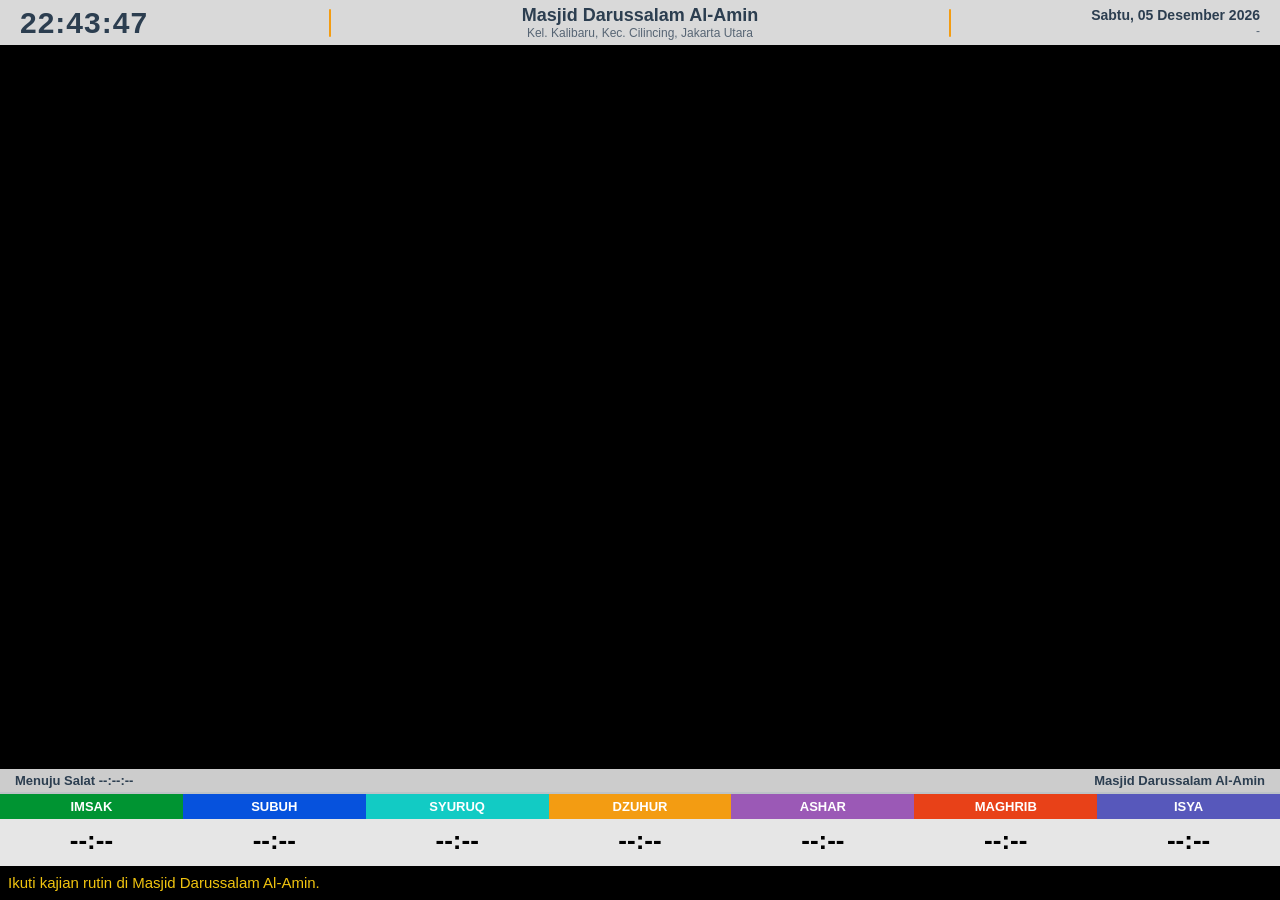
==== index.html @ 1e04a4c5 "Update index.html" ====
<!DOCTYPE html>
<html lang="id">
<head>
    <meta charset="UTF-8">
    <meta name="viewport" content="width=device-width, initial-scale=1.0">
    <title>Digital Prayer Clock</title>
    <style>
        * { margin: 0; padding: 0; box-sizing: border-box; font-family: 'Segoe UI', Tahoma, Geneva, Verdana, sans-serif; }
        body { background-color: #000; overflow: hidden; width: 100vw; height: 100vh; }
        .slideshow-container { position: absolute; top: 0; left: 0; width: 100%; height: 100%; z-index: 1; }
        .slide-img { position: absolute; top: 0; left: 0; width: 100%; height: 100%; object-fit: cover; opacity: 0; transition: opacity 1.5s ease-in-out; }
        .slide-img.active { opacity: 1; }
        
        .tv-container { position: relative; width: 100vw; height: 100vh; display: flex; flex-direction: column; justify-content: space-between; z-index: 10; }
        
        /* Header Atas */
        .top-bar { background: rgba(255, 255, 255, 0.85); display: flex; align-items: center; justify-content: space-between; padding: 5px 20px; box-shadow: 0 2px 8px rgba(0,0,0,0.3); }
        .divider { width: 2px; height: 28px; background-color: #f39c12; border-radius: 2px; margin: 0 10px; }
        .top-left { flex: 1; text-align: left; }
        .clock-display { font-size: 30px; font-weight: bold; color: #2c3e50; letter-spacing: 1px; }
        .top-center { flex: 2; text-align: center; }
        .top-center h1 { font-size: 18px; color: #2c3e50; margin-bottom: 0px; font-weight: bold; }
        .top-center p { font-size: 12px; color: #576574; }
        .top-right { flex: 1; text-align: right; }
        .date-masehi { font-size: 14px; font-weight: bold; color: #2c3e50; }
        .date-hijriah { font-size: 12px; color: #576574; margin-top: 1px; font-weight: 500; }
        
        .spacer { flex: 1; }
        
        /* Info Bar */
        .info-bar { background: rgba(255, 255, 255, 0.8); display: flex; justify-content: space-between; padding: 4px 15px; font-weight: bold; color: #2c3e50; font-size: 13px; border-bottom: 2px solid #bdc3c7; }
        
        /* Tabel Jadwal Salat */
        .schedule-table { display: flex; width: 100%; }
        .schedule-col { flex: 1; text-align: center; display: flex; flex-direction: column; }
        .sched-header { color: #fff; font-weight: bold; font-size: 13px; padding: 5px 0; text-transform: uppercase; }
        .sched-time { background: rgba(255, 255, 255, 0.9); color: #000; font-size: 26px; font-weight: bold; padding: 6px 0; border-bottom: 4px solid transparent; transition: all 0.3s ease; }
        
        /* Warna Header */
        .bg-imsak { background-color: #009432; }
        .bg-subuh { background-color: #0652DD; }
        .bg-syuruq { background-color: #12cbc4; }
        .bg-zuhur { background-color: #f39c12; }
        .bg-asar { background-color: #9b59b6; }
        .bg-magrib { background-color: #e84118; }
        .bg-isya { background-color: #5758BB; }
        
        /* Efek Menyala (Aktif) */
        .schedule-col.active .sched-header { background-color: #f39c12 !important; }
        .schedule-col.active .sched-time { background-color: #fff; color: #000; border-bottom: 4px solid #f39c12; }
        
        /* Running Text */
        .running-text-container { background: rgba(0, 0, 0, 0.85); padding: 8px; overflow: hidden; white-space: nowrap; }
        .running-text { display: inline-block; color: #f1c40f; font-size: 15px; animation: marquee 40s linear infinite; }
        @keyframes marquee { 0% { transform: translateX(100vw); } 100% { transform: translateX(-100%); } }

        /* ================= LAYAR TAMBAHAN ================= */
        /* Layar Iqomah */
        .iqomah-overlay {
            position: fixed; top: 0; left: 0; width: 100vw; height: 100vh;
            background: rgba(0, 0, 0, 0.9);
            display: none; flex-direction: column; justify-content: center; align-items: center;
            z-index: 9998; color: #fff;
        }
        .iqomah-title { font-size: 50px; color: #f39c12; margin-bottom: 10px; letter-spacing: 3px; }
        .iqomah-timer { font-size: 160px; font-weight: bold; color: #fff; margin-bottom: 10px; text-shadow: 0px 5px 15px rgba(243, 156, 18, 0.5); }
        .iqomah-subtitle { font-size: 24px; color: #bdc3c7; }

        /* Layar Gelap Total (Saat Shalat) */
        .blank-overlay {
            position: fixed; top: 0; left: 0; width: 100vw; height: 100vh;
            background: #000;
            display: none;
            z-index: 9999;
        }
    </style>
</head>
<body>
    <!-- Background Slideshow -->
    <div class="slideshow-container" id="slideshowContainer"></div>

    <!-- Tampilan Utama Jam -->
    <div class="tv-container">
        <!-- Header Putih -->
        <div class="top-bar">
            <div class="top-left"><div class="clock-display" id="liveClock">00:00:00</div></div>
            <div class="divider"></div>
            <div class="top-center">
                <h1 id="namaMasjidDisplay">Masjid Darussalam Al-Amin</h1>
                <p id="lokasiDisplay">Kel. Kalibaru, Kec. Cilincing, Jakarta Utara</p>
            </div>
            <div class="divider"></div>
            <div class="top-right">
                <div class="date-masehi" id="dateMasehi">-</div>
                <div class="date-hijriah" id="dateHijriah">-</div>
            </div>
        </div>

        <div class="spacer"></div>

        <!-- Info Bar (Menuju Salat) -->
        <div class="info-bar">
            <div class="info-left" id="countdownSalat">Menuju Salat --:--:--</div>
            <div class="info-right" id="infoTambahan">Masjid Darussalam Al-Amin</div>
        </div>

        <!-- Jadwal Warna-warni -->
        <div class="schedule-table">
            <div class="schedule-col" id="col-imsak"><div class="sched-header bg-imsak">Imsak</div><div class="sched-time" id="time-imsak">--:--</div></div>
            <div class="schedule-col" id="col-subuh"><div class="sched-header bg-subuh">Subuh</div><div class="sched-time" id="time-subuh">--:--</div></div>
            <div class="schedule-col" id="col-syuruq"><div class="sched-header bg-syuruq">Syuruq</div><div class="sched-time" id="time-syuruq">--:--</div></div>
            <div class="schedule-col" id="col-zuhur"><div class="sched-header bg-zuhur">Dzuhur</div><div class="sched-time" id="time-zuhur">--:--</div></div>
            <div class="schedule-col" id="col-asar"><div class="sched-header bg-asar">Ashar</div><div class="sched-time" id="time-asar">--:--</div></div>
            <div class="schedule-col" id="col-magrib"><div class="sched-header bg-magrib">Maghrib</div><div class="sched-time" id="time-magrib">--:--</div></div>
            <div class="schedule-col" id="col-isya"><div class="sched-header bg-isya">Isya</div><div class="sched-time" id="time-isya">--:--</div></div>
        </div>

        <!-- Running Text -->
        <div class="running-text-container">
            <div class="running-text" id="runningTextContent">Ikuti kajian rutin di Masjid Darussalam Al-Amin.</div>
        </div>
    </div>

    <!-- LAYAR IQOMAH -->
    <div id="iqomahOverlay" class="iqomah-overlay">
        <h1 class="iqomah-title">WAKTU IQOMAH</h1>
        <div class="iqomah-timer" id="iqomahTimer">10:00</div>
        <p class="iqomah-subtitle">Mohon luruskan dan rapatkan shaf shalat</p>
    </div>

    <!-- LAYAR GELAP SHALAT -->
    <div id="blankOverlay" class="blank-overlay"></div>

    <!-- Panggil Config -->
    <script src="js/config.js"></script>

    <!-- Skrip JS -->
    <script>
    document.addEventListener("DOMContentLoaded", function () {
        const liveClock = document.getElementById("liveClock");
        const dateMasehi = document.getElementById("dateMasehi");
        const dateHijriah = document.getElementById("dateHijriah");
        const namaMasjidDisplay = document.getElementById("namaMasjidDisplay");
        const lokasiDisplay = document.getElementById("lokasiDisplay");
        const slideshowContainer = document.getElementById("slideshowContainer");
        const runningTextContent = document.getElementById("runningTextContent");
        const countdownSalat = document.getElementById("countdownSalat");

        let appData = {};
        let currentSlideIndex = 0;
        let slideshowInterval = null;
        let currentSchedule = {};
        let lastActivePrayer = null;

        let iqomahInterval = null;
        let blankTimeout = null;

        // --- SISTEM SUARA BEEP (LEBIH PANJANG) ---
        function playBeep() {
            try {
                const AudioContext = window.AudioContext || window.webkitAudioContext;
                const ctx = new AudioContext();
                const now = ctx.currentTime;
                
                function createTone(startTime, duration) {
                    const osc = ctx.createOscillator();
                    const gain = ctx.createGain();
                    osc.type = 'sine';
                    osc.frequency.setValueAtTime(850, startTime);
                    gain.gain.setValueAtTime(1, startTime);
                    gain.gain.exponentialRampToValueAtTime(0.01, startTime + duration);
                    
                    osc.connect(gain);
                    gain.connect(ctx.destination);
                    osc.start(startTime);
                    osc.stop(startTime + duration);
                }

                // Beep panjang 5 kali berturut-turut (Total alarm 5 detik)
                createTone(now, 0.8);
                createTone(now + 1.0, 0.8);
                createTone(now + 2.0, 0.8);
                createTone(now + 3.0, 0.8);
                createTone(now + 4.0, 0.8);
            } catch (error) {
                console.log("Audio tidak didukung atau diblokir:", error);
            }
        }

        // --- FUNGSI LAYAR IQOMAH (10 MENIT) ---
        function startIqomah() {
            let iqomahTimeLeft = 10 * 60; // Diubah jadi 10 Menit dalam detik
            document.getElementById('iqomahOverlay').style.display = 'flex';
            document.getElementById('iqomahTimer').innerText = '10:00';
            
            if (iqomahInterval) clearInterval(iqomahInterval);
            if (blankTimeout) clearTimeout(blankTimeout);

            iqomahInterval = setInterval(() => {
                iqomahTimeLeft--;
                let m = Math.floor(iqomahTimeLeft / 60);
                let s = iqomahTimeLeft % 60;
                document.getElementById('iqomahTimer').innerText = `${String(m).padStart(2, '0')}:${String(s).padStart(2, '0')}`;

                if (iqomahTimeLeft <= 0) {
                    clearInterval(iqomahInterval);
                    startBlankScreen();
                }
            }, 1000);
        }

        // --- FUNGSI LAYAR HITAM SHALAT (5 MENIT) ---
        function startBlankScreen() {
            document.getElementById('iqomahOverlay').style.display = 'none';
            document.getElementById('blankOverlay').style.display = 'block';
            
            // Tunggu 5 Menit lalu kembali normal
            blankTimeout = setTimeout(() => {
                document.getElementById('blankOverlay').style.display = 'none';
            }, 5 * 60 * 1000); 
        }

        async function fetchData() {
            if (!CONFIG || !CONFIG.API_URL) return;
            try {
                let response = await fetch(CONFIG.API_URL + "?action=getData");
                let result = await response.json();
                if (result.status === "success") {
                    appData = result.data;
                    updateUIFromDatabase();
                }
            } catch (error) {
                console.error("Gagal mengambil data:", error);
            }
        }

        function updateUIFromDatabase() {
            if (appData.PENGATURAN) {
                appData.PENGATURAN.forEach(item => {
                    if (item.kunci === "nama_masjid" && namaMasjidDisplay) namaMasjidDisplay.innerText = item.nilai;
                    if (item.kunci === "lokasi" && lokasiDisplay) lokasiDisplay.innerText = item.nilai;
                });
            }

            if (appData.ALARM) {
                appData.ALARM.forEach(item => {
                    if (item.kunci === "running_text" && runningTextContent) {
                        runningTextContent.innerText = item.nilai;
                    }
                });
            }

            if (appData.JADWAL_SHOLAT && appData.JADWAL_SHOLAT.length > 0) {
                let now = new Date();
                let year = now.getFullYear();
                let month = String(now.getMonth() + 1).padStart(2, '0');
                let day = String(now.getDate()).padStart(2, '0');
                let todayStr = `${year}-${month}-${day}`;

                let schedule = appData.JADWAL_SHOLAT.find(s => s.tanggal && String(s.tanggal).split('T')[0].trim() === todayStr);
                if (!schedule) schedule = appData.JADWAL_SHOLAT[0];
                currentSchedule = schedule;

                if (currentSchedule) {
                    function cleanTime(val) {
                        if (!val) return "--:--";
                        let s = String(val).trim();
                        if (s.includes('T')) s = s.split('T')[1];
                        return s.substring(0, 5);
                    }
                    document.getElementById("time-imsak").innerText = cleanTime(currentSchedule.imsak);
                    document.getElementById("time-subuh").innerText = cleanTime(currentSchedule.subuh);
                    document.getElementById("time-syuruq").innerText = cleanTime(currentSchedule.syuruq);
                    document.getElementById("time-zuhur").innerText = cleanTime(currentSchedule.zuhur);
                    document.getElementById("time-asar").innerText = cleanTime(currentSchedule.asar);
                    document.getElementById("time-magrib").innerText = cleanTime(currentSchedule.magrib);
                    document.getElementById("time-isya").innerText = cleanTime(currentSchedule.isya);
                }
            }

            if (appData.SLIDESHOW) {
                let activeSlides = appData.SLIDESHOW.filter(s => String(s.aktif).toLowerCase() === "true");
                if (activeSlides.length > 0) {
                    let slidesImages = activeSlides.map(s => s.url_foto);
                    initSlideshow(slidesImages);
                }
            }
        }

        function timeToSeconds(tStr) {
            if (!tStr) return 0;
            let clean = String(tStr).trim();
            if (clean.includes('T')) clean = clean.split('T')[1];
            let parts = clean.split(':');
            return (parseInt(parts[0] || 0) * 3600) + (parseInt(parts[1] || 0) * 60);
        }

        function getHijriDate(dateObj) {
            const hijriMonths = ["Muharram", "Safar", "Rabi'ul Awal", "Rabi'ul Akhir", "Jumadil Awal", "Jumadil Akhir", "Rajab", "Sya'ban", "Ramadhan", "Syawal", "Zulqa'dah", "Zulhijjah"];
            try {
                let formatter = new Intl.DateTimeFormat('en-US-u-ca-islamic-umalqura', { day: 'numeric', month: 'numeric', year: 'numeric' });
                let parts = formatter.formatToParts(dateObj);
                let hDay = parts.find(p => p.type === 'day').value;
                let hMonth = parts.find(p => p.type === 'month').value;
                let hYear = parts.find(p => p.type === 'year').value.replace(/[^0-9]/g, '');
                return `${hDay} ${hijriMonths[parseInt(hMonth) - 1]} ${hYear} H`;
            } catch (e) { return ""; }
        }

        function updateClockAndHighlight() {
            const now = new Date();
            const currentSecs = (now.getHours() * 3600) + (now.getMinutes() * 60) + now.getSeconds();
            
            if (liveClock) {
                liveClock.innerText = `${String(now.getHours()).padStart(2, '0')}:${String(now.getMinutes()).padStart(2, '0')}:${String(now.getSeconds()).padStart(2, '0')}`;
            }
            if (dateMasehi) {
                dateMasehi.innerText = now.toLocaleDateString('id-ID', { weekday: 'long', day: '2-digit', month: 'long', year: 'numeric' });
            }

            if (!currentSchedule || !currentSchedule.subuh) return;

            let prayers = [
                { id: 'imsak', time: timeToSeconds(currentSchedule.imsak), name: 'Imsak' },
                { id: 'subuh', time: timeToSeconds(currentSchedule.subuh), name: 'Subuh' },
                { id: 'syuruq', time: timeToSeconds(currentSchedule.syuruq), name: 'Syuruq' },
                { id: 'zuhur', time: timeToSeconds(currentSchedule.zuhur), name: 'Dzuhur' },
                { id: 'asar', time: timeToSeconds(currentSchedule.asar), name: 'Ashar' },
                { id: 'magrib', time: timeToSeconds(currentSchedule.magrib), name: 'Maghrib' },
                { id: 'isya', time: timeToSeconds(currentSchedule.isya), name: 'Isya' }
            ];

            let activeId = 'isya';
            let nextPrayer = prayers[0];

            for (let i = 0; i < prayers.length; i++) {
                if (currentSecs < prayers[i].time) {
                    activeId = i === 0 ? 'isya' : prayers[i - 1].id;
                    nextPrayer = prayers[i];
                    break;
                } else if (i === prayers.length - 1) {
                    activeId = prayers[i].id;
                    nextPrayer = { name: 'Imsak', time: prayers[0].time + 86400 }; 
                }
            }

            // TRIGGER ALARM DAN IQOMAH
            if (lastActivePrayer !== null && lastActivePrayer !== activeId) {
                playBeep(); // Bunyi lebih panjang saat masuk waktu baru
                
                if (['subuh', 'zuhur', 'asar', 'magrib', 'isya'].includes(activeId)) {
                    startIqomah();
                }
            }
            lastActivePrayer = activeId;

            ['imsak', 'subuh', 'syuruq', 'zuhur', 'asar', 'magrib', 'isya'].forEach(p => {
                let el = document.getElementById(`col-${p}`);
                if (el) el.classList.remove('active');
            });

            let activeCard = document.getElementById(`col-${activeId}`);
            if (activeCard) activeCard.classList.add('active');

            let diffSecs = nextPrayer.time - currentSecs;
            let h = Math.floor(diffSecs / 3600);
            let m = Math.floor((diffSecs % 3600) / 60);
            let s = diffSecs % 60;
            if (countdownSalat) {
                countdownSalat.innerText = `${nextPrayer.name} -${String(h).padStart(2, '0')}:${String(m).padStart(2, '0')}:${String(s).padStart(2, '0')}`;
            }

            if (dateHijriah && currentSchedule.magrib) {
                let magribSecs = timeToSeconds(currentSchedule.magrib);
                let hijriDateObj = new Date();
                if (currentSecs >= magribSecs) hijriDateObj.setDate(hijriDateObj.getDate() + 1);
                dateHijriah.innerText = getHijriDate(hijriDateObj);
            }
        }

        function initSlideshow(images) {
            if (!slideshowContainer) return;
            slideshowContainer.innerHTML = '';
            images.forEach((url, index) => {
                let img = document.createElement("img");
                img.src = url;
                img.className = `slide-img ${index === 0 ? 'active' : ''}`;
                slideshowContainer.appendChild(img);
            });

            if (slideshowInterval) clearInterval(slideshowInterval);
            slideshowInterval = setInterval(() => {
                const imgs = slideshowContainer.querySelectorAll('.slide-img');
                if (imgs.length === 0) return;
                imgs[currentSlideIndex].classList.remove('active');
                currentSlideIndex = (currentSlideIndex + 1) % imgs.length;
                imgs[currentSlideIndex].classList.add('active');
            }, 7000);
        }

        setInterval(updateClockAndHighlight, 1000);
        updateClockAndHighlight();
        fetchData();
        setInterval(fetchData, 60000);
    });
    </script>
</body>
</html>
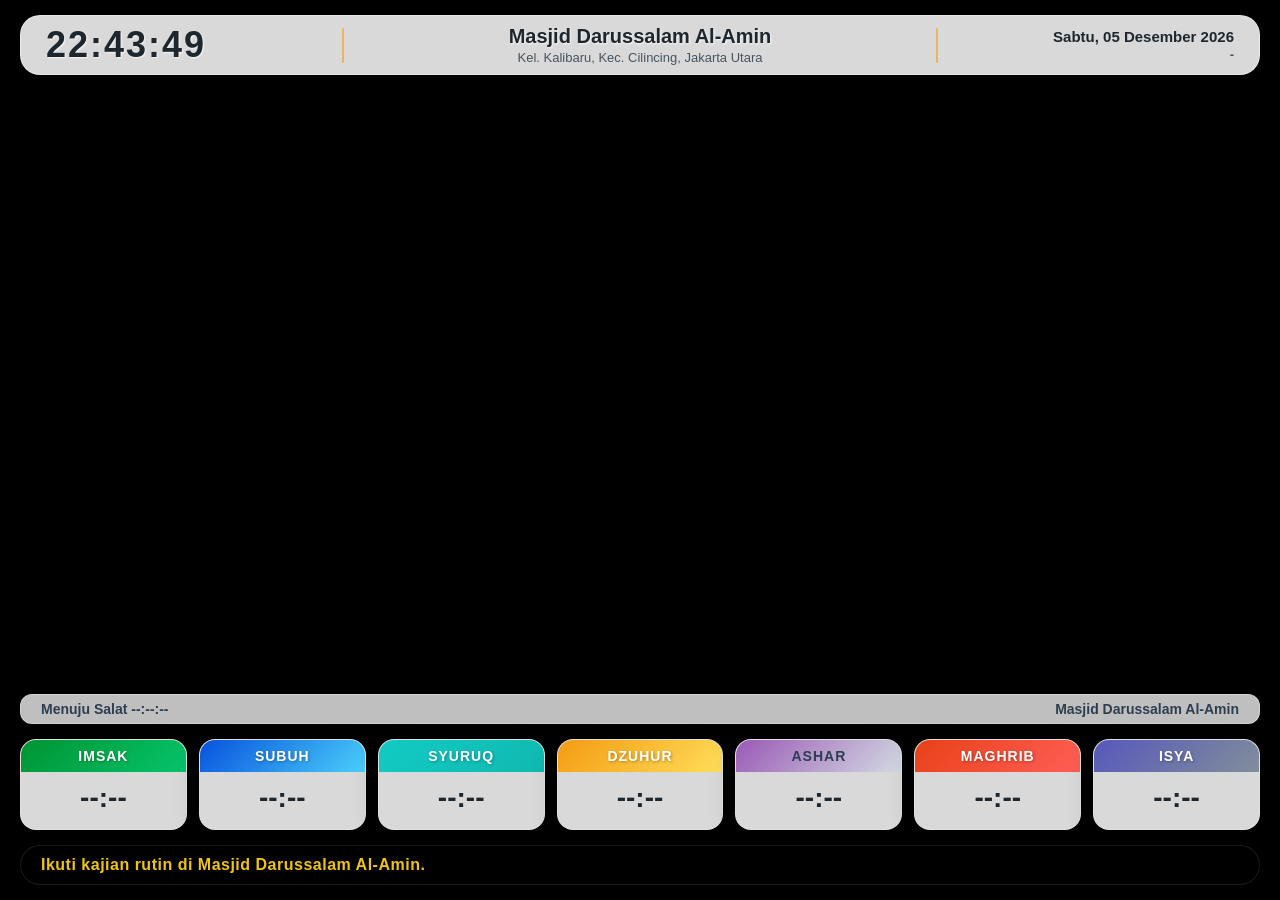
==== commit 8f1473bf: "Update index.html" ====
--- a/index.html
+++ b/index.html
@@ -3,83 +3,101 @@
 <head>
     <meta charset="UTF-8">
     <meta name="viewport" content="width=device-width, initial-scale=1.0">
-    <title>Digital Prayer Clock</title>
+    <title>Digital Prayer Clock - Modern Edition</title>
     <style>
         * { margin: 0; padding: 0; box-sizing: border-box; font-family: 'Segoe UI', Tahoma, Geneva, Verdana, sans-serif; }
         body { background-color: #000; overflow: hidden; width: 100vw; height: 100vh; }
+        
+        /* Background Slideshow */
         .slideshow-container { position: absolute; top: 0; left: 0; width: 100%; height: 100%; z-index: 1; }
         .slide-img { position: absolute; top: 0; left: 0; width: 100%; height: 100%; object-fit: cover; opacity: 0; transition: opacity 1.5s ease-in-out; }
         .slide-img.active { opacity: 1; }
         
         .tv-container { position: relative; width: 100vw; height: 100vh; display: flex; flex-direction: column; justify-content: space-between; z-index: 10; }
         
-        /* Header Atas */
-        .top-bar { background: rgba(255, 255, 255, 0.85); display: flex; align-items: center; justify-content: space-between; padding: 5px 20px; box-shadow: 0 2px 8px rgba(0,0,0,0.3); }
-        .divider { width: 2px; height: 28px; background-color: #f39c12; border-radius: 2px; margin: 0 10px; }
+        /* ================= GAYA MODERN (GLASSMORPHISM) ================= */
+        .top-bar { 
+            background: rgba(255, 255, 255, 0.85); 
+            backdrop-filter: blur(12px); 
+            -webkit-backdrop-filter: blur(12px);
+            display: flex; align-items: center; justify-content: space-between; 
+            padding: 8px 25px; margin: 15px 20px 5px 20px; border-radius: 20px;
+            box-shadow: 0 10px 30px rgba(0,0,0,0.2); border: 1px solid rgba(255,255,255,0.4);
+        }
+        .divider { width: 2px; height: 35px; background-color: rgba(243, 156, 18, 0.6); border-radius: 2px; margin: 0 15px; }
+        
         .top-left { flex: 1; text-align: left; }
-        .clock-display { font-size: 30px; font-weight: bold; color: #2c3e50; letter-spacing: 1px; }
+        .clock-display { font-size: 36px; font-weight: 800; color: #1e272e; letter-spacing: 2px; text-shadow: 1px 1px 2px rgba(255,255,255,0.8); }
+        
         .top-center { flex: 2; text-align: center; }
-        .top-center h1 { font-size: 18px; color: #2c3e50; margin-bottom: 0px; font-weight: bold; }
-        .top-center p { font-size: 12px; color: #576574; }
+        .top-center h1 { font-size: 20px; color: #1e272e; margin-bottom: 2px; font-weight: 800; text-shadow: 1px 1px 2px rgba(255,255,255,0.8); }
+        .top-center p { font-size: 13px; color: #485460; font-weight: 500; }
+        
         .top-right { flex: 1; text-align: right; }
-        .date-masehi { font-size: 14px; font-weight: bold; color: #2c3e50; }
-        .date-hijriah { font-size: 12px; color: #576574; margin-top: 1px; font-weight: 500; }
+        .date-masehi { font-size: 15px; font-weight: 700; color: #1e272e; }
+        .date-hijriah { font-size: 13px; color: #485460; margin-top: 2px; font-weight: 600; }
         
         .spacer { flex: 1; }
         
         /* Info Bar */
-        .info-bar { background: rgba(255, 255, 255, 0.8); display: flex; justify-content: space-between; padding: 4px 15px; font-weight: bold; color: #2c3e50; font-size: 13px; border-bottom: 2px solid #bdc3c7; }
+        .info-bar { 
+            background: rgba(255, 255, 255, 0.75); backdrop-filter: blur(10px); -webkit-backdrop-filter: blur(10px);
+            display: flex; justify-content: space-between; 
+            padding: 6px 20px; margin: 0 20px 15px 20px; border-radius: 12px;
+            font-weight: 700; color: #2c3e50; font-size: 14px; box-shadow: 0 4px 15px rgba(0,0,0,0.15);
+            border: 1px solid rgba(255,255,255,0.3);
+        }
         
         /* Tabel Jadwal Salat */
-        .schedule-table { display: flex; width: 100%; }
-        .schedule-col { flex: 1; text-align: center; display: flex; flex-direction: column; }
-        .sched-header { color: #fff; font-weight: bold; font-size: 13px; padding: 5px 0; text-transform: uppercase; }
-        .sched-time { background: rgba(255, 255, 255, 0.9); color: #000; font-size: 26px; font-weight: bold; padding: 6px 0; border-bottom: 4px solid transparent; transition: all 0.3s ease; }
+        .schedule-table { display: flex; width: 100%; padding: 0 20px; gap: 12px; }
+        .schedule-col { 
+            flex: 1; text-align: center; display: flex; flex-direction: column; 
+            border-radius: 16px; overflow: hidden; box-shadow: 0 8px 25px rgba(0,0,0,0.25);
+            background: rgba(255, 255, 255, 0.85); backdrop-filter: blur(10px); -webkit-backdrop-filter: blur(10px);
+            transition: all 0.4s cubic-bezier(0.175, 0.885, 0.32, 1.275); border: 1px solid rgba(255,255,255,0.2);
+        }
+        
+        .sched-header { color: #fff; font-weight: 700; font-size: 14px; padding: 8px 0; text-transform: uppercase; letter-spacing: 1px; text-shadow: 1px 1px 3px rgba(0,0,0,0.3); }
+        .sched-time { color: #1e272e; font-size: 28px; font-weight: 800; padding: 10px 0; border-bottom: 5px solid transparent; }
         
         /* Warna Header */
-        .bg-imsak { background-color: #009432; }
-        .bg-subuh { background-color: #0652DD; }
-        .bg-syuruq { background-color: #12cbc4; }
-        .bg-zuhur { background-color: #f39c12; }
-        .bg-asar { background-color: #9b59b6; }
-        .bg-magrib { background-color: #e84118; }
-        .bg-isya { background-color: #5758BB; }
+        .bg-imsak { background: linear-gradient(135deg, #009432, #05c46b); }
+        .bg-subuh { background: linear-gradient(135deg, #0652DD, #4bcffa); }
+        .bg-syuruq { background: linear-gradient(135deg, #12cbc4, #0fb9b1); }
+        .bg-zuhur { background: linear-gradient(135deg, #f39c12, #ffdd59); }
+        .bg-asar { background: linear-gradient(135deg, #9b59b6, #d2dae2); color: #2c3e50 !important; text-shadow: none; }
+        .bg-magrib { background: linear-gradient(135deg, #e84118, #ff5e57); }
+        .bg-isya { background: linear-gradient(135deg, #5758BB, #808e9b); }
         
         /* Efek Menyala (Aktif) */
-        .schedule-col.active .sched-header { background-color: #f39c12 !important; }
-        .schedule-col.active .sched-time { background-color: #fff; color: #000; border-bottom: 4px solid #f39c12; }
+        .schedule-col.active { transform: scale(1.08) translateY(-5px); box-shadow: 0 15px 35px rgba(243, 156, 18, 0.5); border: 2px solid #f39c12; z-index: 2; }
+        .schedule-col.active .sched-header { background: linear-gradient(135deg, #e67e22, #f1c40f) !important; color: #fff !important; }
+        .schedule-col.active .sched-time { background: rgba(255,255,255,0.95); color: #000; border-bottom: 5px solid #f39c12; }
         
         /* Running Text */
-        .running-text-container { background: rgba(0, 0, 0, 0.85); padding: 8px; overflow: hidden; white-space: nowrap; }
-        .running-text { display: inline-block; color: #f1c40f; font-size: 15px; animation: marquee 40s linear infinite; }
+        .running-text-container { 
+            background: rgba(0, 0, 0, 0.75); backdrop-filter: blur(10px); -webkit-backdrop-filter: blur(10px);
+            margin: 15px 20px; padding: 10px 20px; border-radius: 50px; overflow: hidden; white-space: nowrap; 
+            box-shadow: 0 5px 15px rgba(0,0,0,0.3); border: 1px solid rgba(255,255,255,0.1);
+        }
+        .running-text { display: inline-block; color: #f1c40f; font-size: 16px; font-weight: 600; animation: marquee 35s linear infinite; letter-spacing: 0.5px; }
         @keyframes marquee { 0% { transform: translateX(100vw); } 100% { transform: translateX(-100%); } }
 
-        /* ================= LAYAR TAMBAHAN ================= */
-        /* Layar Iqomah */
+        /* ================= LAYAR TAMBAHAN (MODERN) ================= */
         .iqomah-overlay {
             position: fixed; top: 0; left: 0; width: 100vw; height: 100vh;
-            background: rgba(0, 0, 0, 0.9);
-            display: none; flex-direction: column; justify-content: center; align-items: center;
-            z-index: 9998; color: #fff;
-        }
-        .iqomah-title { font-size: 50px; color: #f39c12; margin-bottom: 10px; letter-spacing: 3px; }
-        .iqomah-timer { font-size: 160px; font-weight: bold; color: #fff; margin-bottom: 10px; text-shadow: 0px 5px 15px rgba(243, 156, 18, 0.5); }
-        .iqomah-subtitle { font-size: 24px; color: #bdc3c7; }
-
-        /* Layar Gelap Total (Saat Shalat) */
-        .blank-overlay {
-            position: fixed; top: 0; left: 0; width: 100vw; height: 100vh;
-            background: #000;
-            display: none;
-            z-index: 9999;
-        }
+            background: rgba(0, 0, 0, 0.85); backdrop-filter: blur(15px); -webkit-backdrop-filter: blur(15px);
+            display: none; flex-direction: column; justify-content: center; align-items: center; z-index: 9998; color: #fff;
+        }
+        .iqomah-title { font-size: 45px; color: #f1c40f; margin-bottom: 5px; letter-spacing: 5px; font-weight: 800; text-shadow: 0 4px 10px rgba(0,0,0,0.5); }
+        .iqomah-timer { font-size: 180px; font-weight: 800; color: #fff; margin-bottom: 10px; text-shadow: 0px 10px 30px rgba(243, 156, 18, 0.6); line-height: 1; }
+        .iqomah-subtitle { font-size: 26px; color: #ecf0f1; font-weight: 500; letter-spacing: 1px; }
+        .blank-overlay { position: fixed; top: 0; left: 0; width: 100vw; height: 100vh; background: #000; display: none; z-index: 9999; }
     </style>
 </head>
 <body>
-    <!-- Background Slideshow -->
     <div class="slideshow-container" id="slideshowContainer"></div>
 
-    <!-- Tampilan Utama Jam -->
     <div class="tv-container">
         <!-- Header Putih -->
         <div class="top-bar">
@@ -98,13 +116,13 @@
 
         <div class="spacer"></div>
 
-        <!-- Info Bar (Menuju Salat) -->
+        <!-- Info Bar -->
         <div class="info-bar">
             <div class="info-left" id="countdownSalat">Menuju Salat --:--:--</div>
             <div class="info-right" id="infoTambahan">Masjid Darussalam Al-Amin</div>
         </div>
 
-        <!-- Jadwal Warna-warni -->
+        <!-- Jadwal -->
         <div class="schedule-table">
             <div class="schedule-col" id="col-imsak"><div class="sched-header bg-imsak">Imsak</div><div class="sched-time" id="time-imsak">--:--</div></div>
             <div class="schedule-col" id="col-subuh"><div class="sched-header bg-subuh">Subuh</div><div class="sched-time" id="time-subuh">--:--</div></div>
@@ -131,10 +149,8 @@
     <!-- LAYAR GELAP SHALAT -->
     <div id="blankOverlay" class="blank-overlay"></div>
 
-    <!-- Panggil Config -->
     <script src="js/config.js"></script>
 
-    <!-- Skrip JS -->
     <script>
     document.addEventListener("DOMContentLoaded", function () {
         const liveClock = document.getElementById("liveClock");
@@ -151,11 +167,9 @@
         let slideshowInterval = null;
         let currentSchedule = {};
         let lastActivePrayer = null;
-
         let iqomahInterval = null;
         let blankTimeout = null;
 
-        // --- SISTEM SUARA BEEP (LEBIH PANJANG) ---
         function playBeep() {
             try {
                 const AudioContext = window.AudioContext || window.webkitAudioContext;
@@ -169,14 +183,11 @@
                     osc.frequency.setValueAtTime(850, startTime);
                     gain.gain.setValueAtTime(1, startTime);
                     gain.gain.exponentialRampToValueAtTime(0.01, startTime + duration);
-                    
                     osc.connect(gain);
                     gain.connect(ctx.destination);
                     osc.start(startTime);
                     osc.stop(startTime + duration);
                 }
-
-                // Beep panjang 5 kali berturut-turut (Total alarm 5 detik)
                 createTone(now, 0.8);
                 createTone(now + 1.0, 0.8);
                 createTone(now + 2.0, 0.8);
@@ -187,9 +198,8 @@
             }
         }
 
-        // --- FUNGSI LAYAR IQOMAH (10 MENIT) ---
         function startIqomah() {
-            let iqomahTimeLeft = 10 * 60; // Diubah jadi 10 Menit dalam detik
+            let iqomahTimeLeft = 10 * 60; // 10 Menit
             document.getElementById('iqomahOverlay').style.display = 'flex';
             document.getElementById('iqomahTimer').innerText = '10:00';
             
@@ -209,12 +219,9 @@
             }, 1000);
         }
 
-        // --- FUNGSI LAYAR HITAM SHALAT (5 MENIT) ---
         function startBlankScreen() {
             document.getElementById('iqomahOverlay').style.display = 'none';
             document.getElementById('blankOverlay').style.display = 'block';
-            
-            // Tunggu 5 Menit lalu kembali normal
             blankTimeout = setTimeout(() => {
                 document.getElementById('blankOverlay').style.display = 'none';
             }, 5 * 60 * 1000); 
@@ -229,9 +236,7 @@
                     appData = result.data;
                     updateUIFromDatabase();
                 }
-            } catch (error) {
-                console.error("Gagal mengambil data:", error);
-            }
+            } catch (error) {}
         }
 
         function updateUIFromDatabase() {
@@ -241,15 +246,11 @@
                     if (item.kunci === "lokasi" && lokasiDisplay) lokasiDisplay.innerText = item.nilai;
                 });
             }
-
             if (appData.ALARM) {
                 appData.ALARM.forEach(item => {
-                    if (item.kunci === "running_text" && runningTextContent) {
-                        runningTextContent.innerText = item.nilai;
-                    }
+                    if (item.kunci === "running_text" && runningTextContent) runningTextContent.innerText = item.nilai;
                 });
             }
-
             if (appData.JADWAL_SHOLAT && appData.JADWAL_SHOLAT.length > 0) {
                 let now = new Date();
                 let year = now.getFullYear();
@@ -277,12 +278,10 @@
                     document.getElementById("time-isya").innerText = cleanTime(currentSchedule.isya);
                 }
             }
-
             if (appData.SLIDESHOW) {
                 let activeSlides = appData.SLIDESHOW.filter(s => String(s.aktif).toLowerCase() === "true");
                 if (activeSlides.length > 0) {
-                    let slidesImages = activeSlides.map(s => s.url_foto);
-                    initSlideshow(slidesImages);
+                    initSlideshow(activeSlides.map(s => s.url_foto));
                 }
             }
         }
@@ -317,7 +316,6 @@
             if (dateMasehi) {
                 dateMasehi.innerText = now.toLocaleDateString('id-ID', { weekday: 'long', day: '2-digit', month: 'long', year: 'numeric' });
             }
-
             if (!currentSchedule || !currentSchedule.subuh) return;
 
             let prayers = [
@@ -330,45 +328,66 @@
                 { id: 'isya', time: timeToSeconds(currentSchedule.isya), name: 'Isya' }
             ];
 
-            let activeId = 'isya';
+            // Penentuan waktu Asli (Untuk Alarm & Iqomah)
+            let alarmId = 'isya';
+            let currentPrayer = prayers[6];
             let nextPrayer = prayers[0];
 
             for (let i = 0; i < prayers.length; i++) {
                 if (currentSecs < prayers[i].time) {
-                    activeId = i === 0 ? 'isya' : prayers[i - 1].id;
+                    alarmId = i === 0 ? 'isya' : prayers[i - 1].id;
+                    currentPrayer = i === 0 ? prayers[6] : prayers[i - 1];
                     nextPrayer = prayers[i];
                     break;
                 } else if (i === prayers.length - 1) {
-                    activeId = prayers[i].id;
-                    nextPrayer = { name: 'Imsak', time: prayers[0].time + 86400 }; 
-                }
-            }
-
-            // TRIGGER ALARM DAN IQOMAH
-            if (lastActivePrayer !== null && lastActivePrayer !== activeId) {
-                playBeep(); // Bunyi lebih panjang saat masuk waktu baru
+                    alarmId = prayers[i].id;
+                    currentPrayer = prayers[i];
+                    nextPrayer = { name: 'Imsak', time: prayers[0].time + 86400, id: 'imsak' }; 
+                }
+            }
+
+            // TRIGGER ALARM BEBAS DELAY
+            if (lastActivePrayer !== null && lastActivePrayer !== alarmId) {
+                playBeep(); 
+                if (['subuh', 'zuhur', 'asar', 'magrib', 'isya'].includes(alarmId)) {
+                    startIqomah();
+                }
+            }
+            lastActivePrayer = alarmId;
+
+            // ================= LOGIKA DELAY 20 MENIT UNTUK LAYAR =================
+            let displayId = alarmId;
+            let timeSincePrayer = currentSecs - currentPrayer.time;
+            if (timeSincePrayer < 0) timeSincePrayer += 86400; // Penyesuaian jika lewat tengah malam
+
+            if (timeSincePrayer <= 1200) {
+                // Selama 20 Menit Pertama: Info bar bertahan di shalat saat ini
+                displayId = currentPrayer.id;
+                if (countdownSalat) {
+                    countdownSalat.innerText = `Waktu ${currentPrayer.name} Sedang Berlangsung`;
+                }
+            } else {
+                // Setelah 20 Menit Lewat: Fokus pindah ke jadwal berikutnya
+                displayId = nextPrayer.id;
+                let diffSecs = nextPrayer.time - currentSecs;
+                if (diffSecs < 0) diffSecs += 86400;
                 
-                if (['subuh', 'zuhur', 'asar', 'magrib', 'isya'].includes(activeId)) {
-                    startIqomah();
-                }
-            }
-            lastActivePrayer = activeId;
-
+                let h = Math.floor(diffSecs / 3600);
+                let m = Math.floor((diffSecs % 3600) / 60);
+                let s = diffSecs % 60;
+                if (countdownSalat) {
+                    countdownSalat.innerText = `Menuju ${nextPrayer.name} -${String(h).padStart(2, '0')}:${String(m).padStart(2, '0')}:${String(s).padStart(2, '0')}`;
+                }
+            }
+            // ====================================================================
+
+            // Ganti warna kartu
             ['imsak', 'subuh', 'syuruq', 'zuhur', 'asar', 'magrib', 'isya'].forEach(p => {
                 let el = document.getElementById(`col-${p}`);
                 if (el) el.classList.remove('active');
             });
-
-            let activeCard = document.getElementById(`col-${activeId}`);
+            let activeCard = document.getElementById(`col-${displayId}`);
             if (activeCard) activeCard.classList.add('active');
-
-            let diffSecs = nextPrayer.time - currentSecs;
-            let h = Math.floor(diffSecs / 3600);
-            let m = Math.floor((diffSecs % 3600) / 60);
-            let s = diffSecs % 60;
-            if (countdownSalat) {
-                countdownSalat.innerText = `${nextPrayer.name} -${String(h).padStart(2, '0')}:${String(m).padStart(2, '0')}:${String(s).padStart(2, '0')}`;
-            }
 
             if (dateHijriah && currentSchedule.magrib) {
                 let magribSecs = timeToSeconds(currentSchedule.magrib);
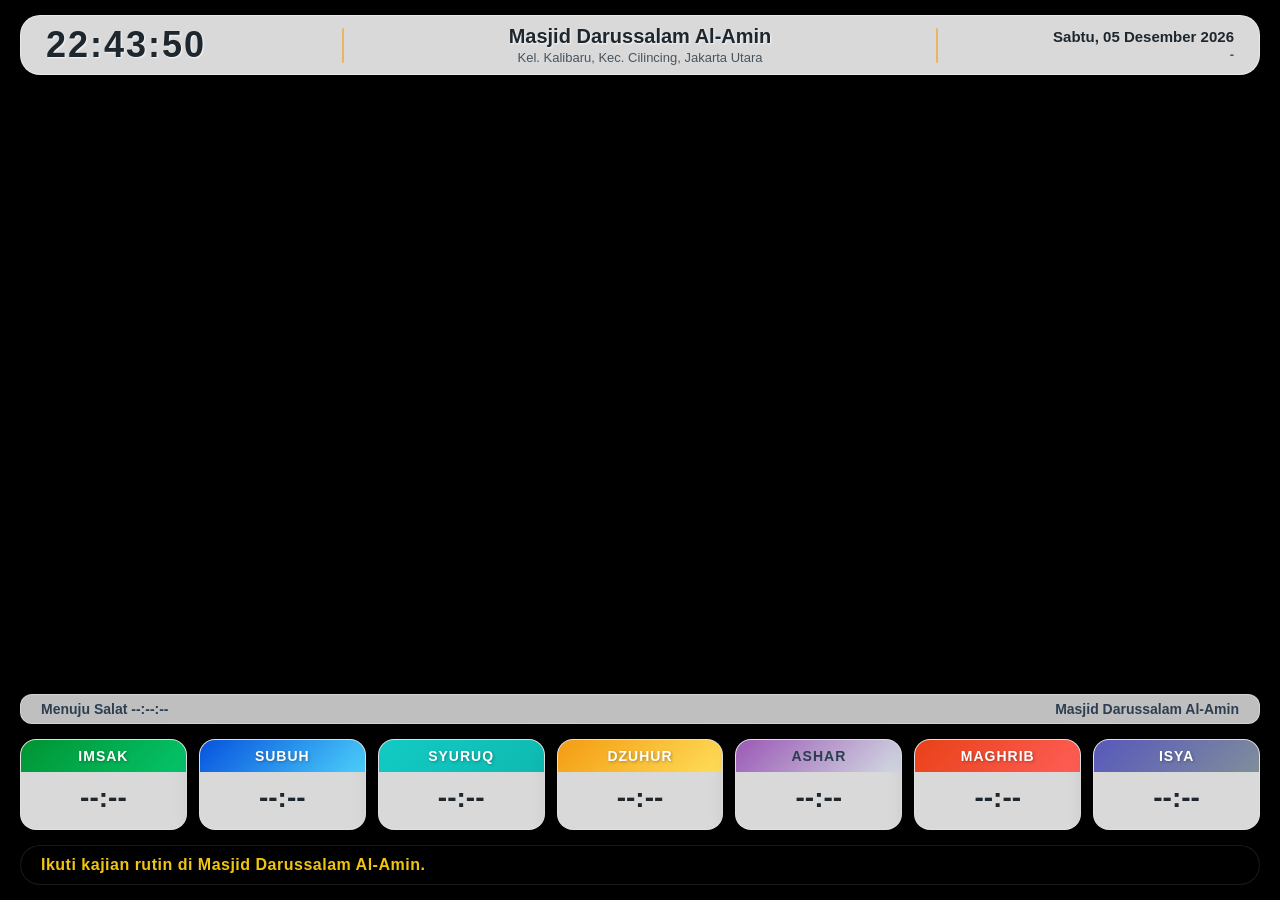
==== commit bdb7dbed: "Update index.html" ====
--- a/index.html
+++ b/index.html
@@ -425,3 +425,4 @@
     </script>
 </body>
 </html>
+
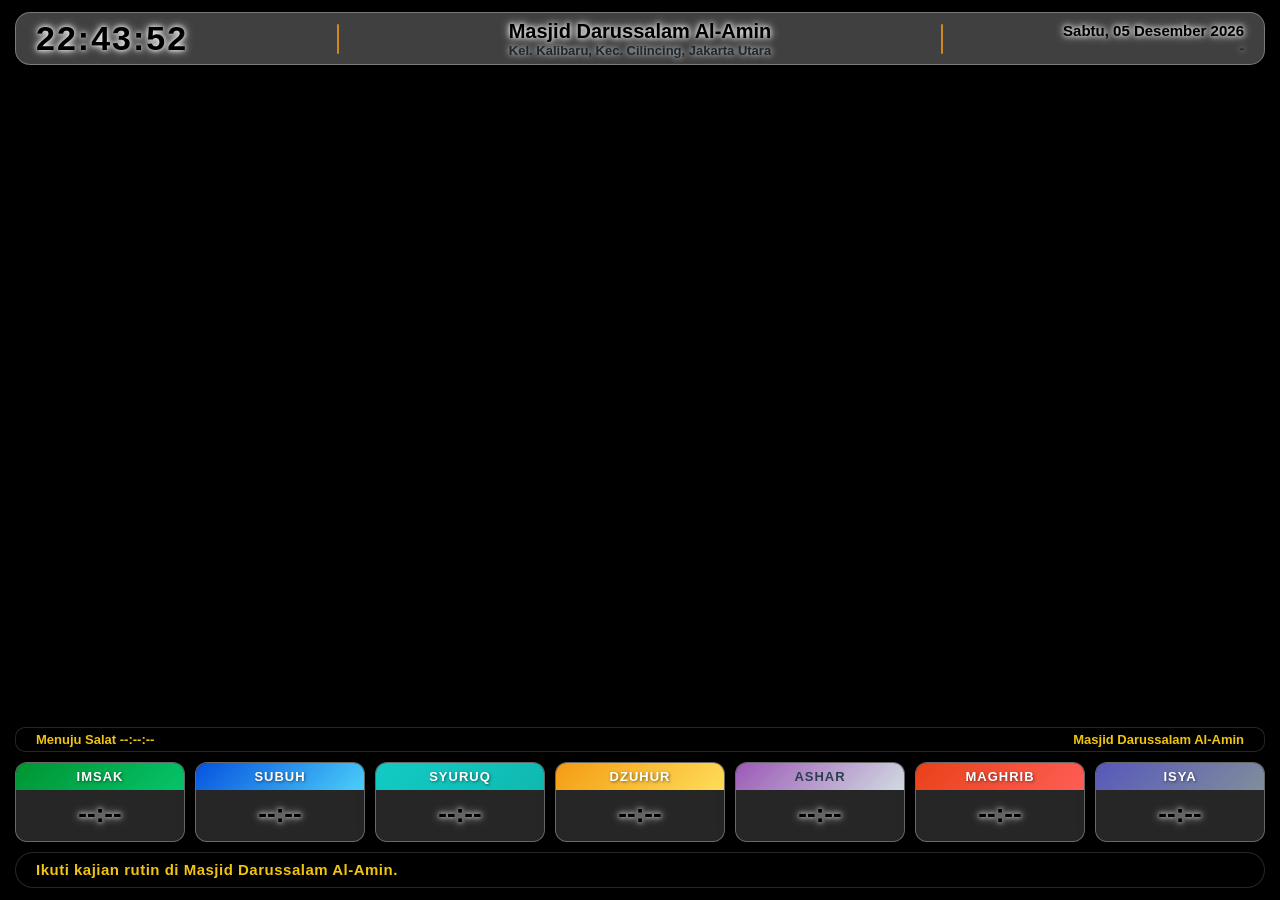
==== commit 672b4c54: "Update index.html" ====
--- a/index.html
+++ b/index.html
@@ -3,7 +3,7 @@
 <head>
     <meta charset="UTF-8">
     <meta name="viewport" content="width=device-width, initial-scale=1.0">
-    <title>Digital Prayer Clock - Modern Edition</title>
+    <title>Digital Prayer Clock - Ultra Clear Edition</title>
     <style>
         * { margin: 0; padding: 0; box-sizing: border-box; font-family: 'Segoe UI', Tahoma, Geneva, Verdana, sans-serif; }
         body { background-color: #000; overflow: hidden; width: 100vw; height: 100vh; }
@@ -15,50 +15,66 @@
         
         .tv-container { position: relative; width: 100vw; height: 100vh; display: flex; flex-direction: column; justify-content: space-between; z-index: 10; }
         
-        /* ================= GAYA MODERN (GLASSMORPHISM) ================= */
+        /* ================= GAYA ULTRA-CLEAR GLASSMORPHISM ================= */
+        
+        /* Header Atas (Sangat Transparan) */
         .top-bar { 
-            background: rgba(255, 255, 255, 0.85); 
-            backdrop-filter: blur(12px); 
-            -webkit-backdrop-filter: blur(12px);
+            background: rgba(255, 255, 255, 0.25); /* Transparansi tingkat tinggi */
+            backdrop-filter: blur(8px); 
+            -webkit-backdrop-filter: blur(8px);
             display: flex; align-items: center; justify-content: space-between; 
-            padding: 8px 25px; margin: 15px 20px 5px 20px; border-radius: 20px;
-            box-shadow: 0 10px 30px rgba(0,0,0,0.2); border: 1px solid rgba(255,255,255,0.4);
-        }
-        .divider { width: 2px; height: 35px; background-color: rgba(243, 156, 18, 0.6); border-radius: 2px; margin: 0 15px; }
-        
+            padding: 6px 20px; 
+            margin: 12px 15px 5px 15px; /* Margin dipangkas */
+            border-radius: 15px;
+            box-shadow: 0 4px 15px rgba(0,0,0,0.1); 
+            border: 1px solid rgba(255,255,255,0.3);
+        }
+        .divider { width: 2px; height: 30px; background-color: rgba(243, 156, 18, 0.8); border-radius: 2px; margin: 0 15px; }
+        
+        /* Efek Teks Glow agar terbaca di background apapun */
         .top-left { flex: 1; text-align: left; }
-        .clock-display { font-size: 36px; font-weight: 800; color: #1e272e; letter-spacing: 2px; text-shadow: 1px 1px 2px rgba(255,255,255,0.8); }
+        .clock-display { font-size: 34px; font-weight: 900; color: #000; letter-spacing: 2px; text-shadow: 0px 0px 10px #fff, 0px 0px 5px #fff; }
         
         .top-center { flex: 2; text-align: center; }
-        .top-center h1 { font-size: 20px; color: #1e272e; margin-bottom: 2px; font-weight: 800; text-shadow: 1px 1px 2px rgba(255,255,255,0.8); }
-        .top-center p { font-size: 13px; color: #485460; font-weight: 500; }
+        .top-center h1 { font-size: 20px; color: #000; margin-bottom: 0px; font-weight: 900; text-shadow: 0px 0px 10px #fff, 0px 0px 5px #fff; }
+        .top-center p { font-size: 13px; color: #1e272e; font-weight: 700; text-shadow: 0px 0px 6px #fff; }
         
         .top-right { flex: 1; text-align: right; }
-        .date-masehi { font-size: 15px; font-weight: 700; color: #1e272e; }
-        .date-hijriah { font-size: 13px; color: #485460; margin-top: 2px; font-weight: 600; }
-        
+        .date-masehi { font-size: 15px; font-weight: 900; color: #000; text-shadow: 0px 0px 10px #fff, 0px 0px 5px #fff; }
+        .date-hijriah { font-size: 13px; color: #1e272e; margin-top: 2px; font-weight: 700; text-shadow: 0px 0px 6px #fff; }
+        
+        /* Ruang Kosong (Maksimal untuk Background) */
         .spacer { flex: 1; }
         
-        /* Info Bar */
+        /* Info Bar (Hitam Transparan Pipih) */
         .info-bar { 
-            background: rgba(255, 255, 255, 0.75); backdrop-filter: blur(10px); -webkit-backdrop-filter: blur(10px);
+            background: rgba(0, 0, 0, 0.4); 
+            backdrop-filter: blur(5px); 
+            -webkit-backdrop-filter: blur(5px);
             display: flex; justify-content: space-between; 
-            padding: 6px 20px; margin: 0 20px 15px 20px; border-radius: 12px;
-            font-weight: 700; color: #2c3e50; font-size: 14px; box-shadow: 0 4px 15px rgba(0,0,0,0.15);
-            border: 1px solid rgba(255,255,255,0.3);
-        }
-        
-        /* Tabel Jadwal Salat */
-        .schedule-table { display: flex; width: 100%; padding: 0 20px; gap: 12px; }
+            padding: 4px 20px; margin: 0 15px 10px 15px;
+            border-radius: 10px;
+            font-weight: 700; color: #f1c40f; font-size: 13px; 
+            box-shadow: 0 4px 15px rgba(0,0,0,0.15);
+            border: 1px solid rgba(255,255,255,0.15);
+        }
+        
+        /* Tabel Jadwal Salat (Kaca Super Bening) */
+        .schedule-table { display: flex; width: 100%; padding: 0 15px; gap: 10px; }
+        
         .schedule-col { 
             flex: 1; text-align: center; display: flex; flex-direction: column; 
-            border-radius: 16px; overflow: hidden; box-shadow: 0 8px 25px rgba(0,0,0,0.25);
-            background: rgba(255, 255, 255, 0.85); backdrop-filter: blur(10px); -webkit-backdrop-filter: blur(10px);
-            transition: all 0.4s cubic-bezier(0.175, 0.885, 0.32, 1.275); border: 1px solid rgba(255,255,255,0.2);
-        }
-        
-        .sched-header { color: #fff; font-weight: 700; font-size: 14px; padding: 8px 0; text-transform: uppercase; letter-spacing: 1px; text-shadow: 1px 1px 3px rgba(0,0,0,0.3); }
-        .sched-time { color: #1e272e; font-size: 28px; font-weight: 800; padding: 10px 0; border-bottom: 5px solid transparent; }
+            border-radius: 12px; overflow: hidden;
+            box-shadow: 0 8px 20px rgba(0,0,0,0.15);
+            background: rgba(255, 255, 255, 0.15); /* 85% Transparan */
+            backdrop-filter: blur(8px);
+            -webkit-backdrop-filter: blur(8px);
+            transition: all 0.4s ease;
+            border: 1px solid rgba(255,255,255,0.3);
+        }
+        
+        .sched-header { color: #fff; font-weight: 700; font-size: 13px; padding: 6px 0; text-transform: uppercase; letter-spacing: 1px; text-shadow: 1px 1px 3px rgba(0,0,0,0.5); }
+        .sched-time { color: #000; font-size: 26px; font-weight: 900; padding: 8px 0; border-bottom: 4px solid transparent; text-shadow: 0px 0px 10px rgba(255,255,255,0.9), 0px 0px 5px #fff; }
         
         /* Warna Header */
         .bg-imsak { background: linear-gradient(135deg, #009432, #05c46b); }
@@ -70,17 +86,27 @@
         .bg-isya { background: linear-gradient(135deg, #5758BB, #808e9b); }
         
         /* Efek Menyala (Aktif) */
-        .schedule-col.active { transform: scale(1.08) translateY(-5px); box-shadow: 0 15px 35px rgba(243, 156, 18, 0.5); border: 2px solid #f39c12; z-index: 2; }
+        .schedule-col.active { 
+            transform: scale(1.05) translateY(-3px); 
+            box-shadow: 0 10px 25px rgba(243, 156, 18, 0.5); 
+            border: 2px solid #f39c12;
+            z-index: 2;
+        }
         .schedule-col.active .sched-header { background: linear-gradient(135deg, #e67e22, #f1c40f) !important; color: #fff !important; }
-        .schedule-col.active .sched-time { background: rgba(255,255,255,0.95); color: #000; border-bottom: 5px solid #f39c12; }
-        
-        /* Running Text */
+        .schedule-col.active .sched-time { background: rgba(255,255,255,0.9); color: #000; border-bottom: 4px solid #f39c12; text-shadow: none; }
+        
+        /* Running Text (Hitam Transparan Pipih) */
         .running-text-container { 
-            background: rgba(0, 0, 0, 0.75); backdrop-filter: blur(10px); -webkit-backdrop-filter: blur(10px);
-            margin: 15px 20px; padding: 10px 20px; border-radius: 50px; overflow: hidden; white-space: nowrap; 
-            box-shadow: 0 5px 15px rgba(0,0,0,0.3); border: 1px solid rgba(255,255,255,0.1);
-        }
-        .running-text { display: inline-block; color: #f1c40f; font-size: 16px; font-weight: 600; animation: marquee 35s linear infinite; letter-spacing: 0.5px; }
+            background: rgba(0, 0, 0, 0.55); 
+            backdrop-filter: blur(8px);
+            -webkit-backdrop-filter: blur(8px);
+            margin: 10px 15px 12px 15px; padding: 8px 20px; 
+            border-radius: 50px; 
+            overflow: hidden; white-space: nowrap; 
+            box-shadow: 0 4px 10px rgba(0,0,0,0.2);
+            border: 1px solid rgba(255,255,255,0.15);
+        }
+        .running-text { display: inline-block; color: #f1c40f; font-size: 15px; font-weight: 600; animation: marquee 35s linear infinite; letter-spacing: 0.5px; }
         @keyframes marquee { 0% { transform: translateX(100vw); } 100% { transform: translateX(-100%); } }
 
         /* ================= LAYAR TAMBAHAN (MODERN) ================= */
@@ -99,7 +125,7 @@
     <div class="slideshow-container" id="slideshowContainer"></div>
 
     <div class="tv-container">
-        <!-- Header Putih -->
+        <!-- Header Atas (Bening) -->
         <div class="top-bar">
             <div class="top-left"><div class="clock-display" id="liveClock">00:00:00</div></div>
             <div class="divider"></div>
@@ -116,13 +142,13 @@
 
         <div class="spacer"></div>
 
-        <!-- Info Bar -->
+        <!-- Info Bar (Bening Gelap) -->
         <div class="info-bar">
             <div class="info-left" id="countdownSalat">Menuju Salat --:--:--</div>
             <div class="info-right" id="infoTambahan">Masjid Darussalam Al-Amin</div>
         </div>
 
-        <!-- Jadwal -->
+        <!-- Jadwal Bening -->
         <div class="schedule-table">
             <div class="schedule-col" id="col-imsak"><div class="sched-header bg-imsak">Imsak</div><div class="sched-time" id="time-imsak">--:--</div></div>
             <div class="schedule-col" id="col-subuh"><div class="sched-header bg-subuh">Subuh</div><div class="sched-time" id="time-subuh">--:--</div></div>
@@ -328,7 +354,6 @@
                 { id: 'isya', time: timeToSeconds(currentSchedule.isya), name: 'Isya' }
             ];
 
-            // Penentuan waktu Asli (Untuk Alarm & Iqomah)
             let alarmId = 'isya';
             let currentPrayer = prayers[6];
             let nextPrayer = prayers[0];
@@ -346,7 +371,6 @@
                 }
             }
 
-            // TRIGGER ALARM BEBAS DELAY
             if (lastActivePrayer !== null && lastActivePrayer !== alarmId) {
                 playBeep(); 
                 if (['subuh', 'zuhur', 'asar', 'magrib', 'isya'].includes(alarmId)) {
@@ -355,19 +379,15 @@
             }
             lastActivePrayer = alarmId;
 
-            // ================= LOGIKA DELAY 20 MENIT UNTUK LAYAR =================
+            // ================= LOGIKA DELAY 20 MENIT =================
             let displayId = alarmId;
             let timeSincePrayer = currentSecs - currentPrayer.time;
-            if (timeSincePrayer < 0) timeSincePrayer += 86400; // Penyesuaian jika lewat tengah malam
+            if (timeSincePrayer < 0) timeSincePrayer += 86400;
 
             if (timeSincePrayer <= 1200) {
-                // Selama 20 Menit Pertama: Info bar bertahan di shalat saat ini
                 displayId = currentPrayer.id;
-                if (countdownSalat) {
-                    countdownSalat.innerText = `Waktu ${currentPrayer.name} Sedang Berlangsung`;
-                }
+                if (countdownSalat) countdownSalat.innerText = `Waktu ${currentPrayer.name} Sedang Berlangsung`;
             } else {
-                // Setelah 20 Menit Lewat: Fokus pindah ke jadwal berikutnya
                 displayId = nextPrayer.id;
                 let diffSecs = nextPrayer.time - currentSecs;
                 if (diffSecs < 0) diffSecs += 86400;
@@ -375,13 +395,9 @@
                 let h = Math.floor(diffSecs / 3600);
                 let m = Math.floor((diffSecs % 3600) / 60);
                 let s = diffSecs % 60;
-                if (countdownSalat) {
-                    countdownSalat.innerText = `Menuju ${nextPrayer.name} -${String(h).padStart(2, '0')}:${String(m).padStart(2, '0')}:${String(s).padStart(2, '0')}`;
-                }
-            }
-            // ====================================================================
-
-            // Ganti warna kartu
+                if (countdownSalat) countdownSalat.innerText = `Menuju ${nextPrayer.name} -${String(h).padStart(2, '0')}:${String(m).padStart(2, '0')}:${String(s).padStart(2, '0')}`;
+            }
+
             ['imsak', 'subuh', 'syuruq', 'zuhur', 'asar', 'magrib', 'isya'].forEach(p => {
                 let el = document.getElementById(`col-${p}`);
                 if (el) el.classList.remove('active');
@@ -425,4 +441,3 @@
     </script>
 </body>
 </html>
-
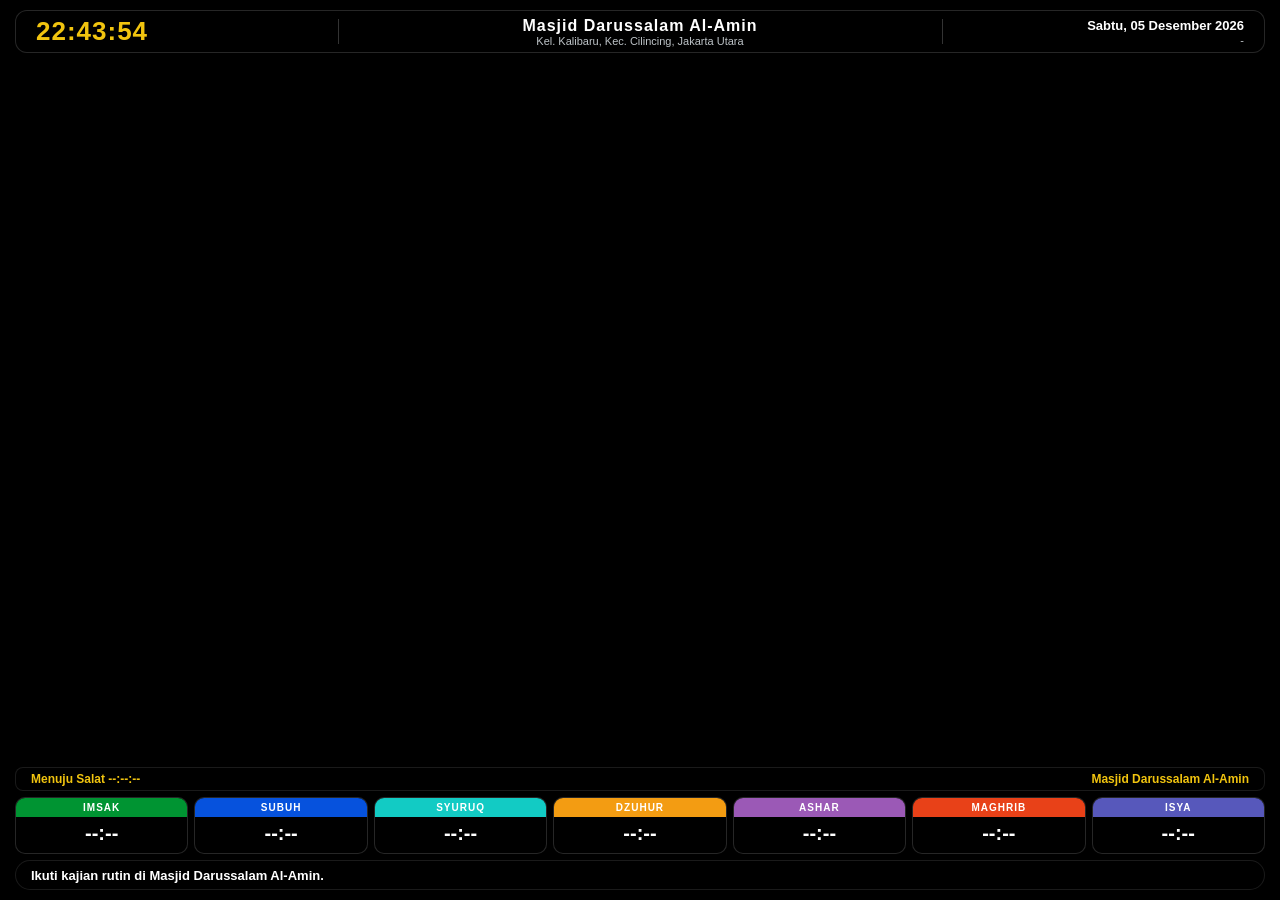
==== commit 2cacfe80: "Update index.html" ====
--- a/index.html
+++ b/index.html
@@ -3,121 +3,99 @@
 <head>
     <meta charset="UTF-8">
     <meta name="viewport" content="width=device-width, initial-scale=1.0">
-    <title>Digital Prayer Clock - Ultra Clear Edition</title>
+    <title>Digital Prayer Clock - Ultra Compact Dark</title>
     <style>
         * { margin: 0; padding: 0; box-sizing: border-box; font-family: 'Segoe UI', Tahoma, Geneva, Verdana, sans-serif; }
         body { background-color: #000; overflow: hidden; width: 100vw; height: 100vh; }
         
-        /* Background Slideshow */
         .slideshow-container { position: absolute; top: 0; left: 0; width: 100%; height: 100%; z-index: 1; }
         .slide-img { position: absolute; top: 0; left: 0; width: 100%; height: 100%; object-fit: cover; opacity: 0; transition: opacity 1.5s ease-in-out; }
         .slide-img.active { opacity: 1; }
         
-        .tv-container { position: relative; width: 100vw; height: 100vh; display: flex; flex-direction: column; justify-content: space-between; z-index: 10; }
-        
-        /* ================= GAYA ULTRA-CLEAR GLASSMORPHISM ================= */
-        
-        /* Header Atas (Sangat Transparan) */
+        .tv-container { position: relative; width: 100vw; height: 100vh; display: flex; flex-direction: column; justify-content: space-between; z-index: 10; padding: 10px 15px; }
+        
+        /* ================= TEMA DARK GLASS & SUPER KECIL ================= */
+        
+        /* Header Atas (Gelap Transparan, Nempel Atas) */
         .top-bar { 
-            background: rgba(255, 255, 255, 0.25); /* Transparansi tingkat tinggi */
-            backdrop-filter: blur(8px); 
-            -webkit-backdrop-filter: blur(8px);
+            background: rgba(0, 0, 0, 0.5); 
+            backdrop-filter: blur(5px); -webkit-backdrop-filter: blur(5px);
             display: flex; align-items: center; justify-content: space-between; 
-            padding: 6px 20px; 
-            margin: 12px 15px 5px 15px; /* Margin dipangkas */
-            border-radius: 15px;
-            box-shadow: 0 4px 15px rgba(0,0,0,0.1); 
-            border: 1px solid rgba(255,255,255,0.3);
-        }
-        .divider { width: 2px; height: 30px; background-color: rgba(243, 156, 18, 0.8); border-radius: 2px; margin: 0 15px; }
-        
-        /* Efek Teks Glow agar terbaca di background apapun */
+            padding: 5px 20px; border-radius: 12px;
+            border: 1px solid rgba(255,255,255,0.15); box-shadow: 0 4px 10px rgba(0,0,0,0.3);
+        }
+        .divider { width: 1px; height: 25px; background-color: rgba(255,255,255,0.2); margin: 0 15px; }
+        
         .top-left { flex: 1; text-align: left; }
-        .clock-display { font-size: 34px; font-weight: 900; color: #000; letter-spacing: 2px; text-shadow: 0px 0px 10px #fff, 0px 0px 5px #fff; }
+        .clock-display { font-size: 26px; font-weight: 900; color: #f1c40f; letter-spacing: 1px; }
         
         .top-center { flex: 2; text-align: center; }
-        .top-center h1 { font-size: 20px; color: #000; margin-bottom: 0px; font-weight: 900; text-shadow: 0px 0px 10px #fff, 0px 0px 5px #fff; }
-        .top-center p { font-size: 13px; color: #1e272e; font-weight: 700; text-shadow: 0px 0px 6px #fff; }
+        .top-center h1 { font-size: 16px; color: #fff; margin-bottom: 0px; font-weight: 800; letter-spacing: 1px; }
+        .top-center p { font-size: 11px; color: #bdc3c7; font-weight: 500; }
         
         .top-right { flex: 1; text-align: right; }
-        .date-masehi { font-size: 15px; font-weight: 900; color: #000; text-shadow: 0px 0px 10px #fff, 0px 0px 5px #fff; }
-        .date-hijriah { font-size: 13px; color: #1e272e; margin-top: 2px; font-weight: 700; text-shadow: 0px 0px 6px #fff; }
-        
-        /* Ruang Kosong (Maksimal untuk Background) */
+        .date-masehi { font-size: 13px; font-weight: 700; color: #fff; }
+        .date-hijriah { font-size: 11px; color: #bdc3c7; margin-top: 1px; }
+        
+        /* Spacer super besar di tengah agar background terekspos */
         .spacer { flex: 1; }
         
-        /* Info Bar (Hitam Transparan Pipih) */
+        /* Grup Elemen Bawah (Dirapatkan agar tidak memakan layar) */
+        .bottom-group { display: flex; flex-direction: column; gap: 6px; }
+
+        /* Info Bar */
         .info-bar { 
-            background: rgba(0, 0, 0, 0.4); 
-            backdrop-filter: blur(5px); 
-            -webkit-backdrop-filter: blur(5px);
+            background: rgba(0, 0, 0, 0.5); backdrop-filter: blur(5px); 
             display: flex; justify-content: space-between; 
-            padding: 4px 20px; margin: 0 15px 10px 15px;
-            border-radius: 10px;
-            font-weight: 700; color: #f1c40f; font-size: 13px; 
-            box-shadow: 0 4px 15px rgba(0,0,0,0.15);
-            border: 1px solid rgba(255,255,255,0.15);
-        }
-        
-        /* Tabel Jadwal Salat (Kaca Super Bening) */
-        .schedule-table { display: flex; width: 100%; padding: 0 15px; gap: 10px; }
-        
+            padding: 4px 15px; border-radius: 8px;
+            font-weight: 700; color: #f1c40f; font-size: 12px; 
+            border: 1px solid rgba(255,255,255,0.1);
+        }
+        
+        /* Tabel Jadwal Salat */
+        .schedule-table { display: flex; width: 100%; gap: 6px; }
         .schedule-col { 
             flex: 1; text-align: center; display: flex; flex-direction: column; 
-            border-radius: 12px; overflow: hidden;
-            box-shadow: 0 8px 20px rgba(0,0,0,0.15);
-            background: rgba(255, 255, 255, 0.15); /* 85% Transparan */
-            backdrop-filter: blur(8px);
-            -webkit-backdrop-filter: blur(8px);
-            transition: all 0.4s ease;
-            border: 1px solid rgba(255,255,255,0.3);
-        }
-        
-        .sched-header { color: #fff; font-weight: 700; font-size: 13px; padding: 6px 0; text-transform: uppercase; letter-spacing: 1px; text-shadow: 1px 1px 3px rgba(0,0,0,0.5); }
-        .sched-time { color: #000; font-size: 26px; font-weight: 900; padding: 8px 0; border-bottom: 4px solid transparent; text-shadow: 0px 0px 10px rgba(255,255,255,0.9), 0px 0px 5px #fff; }
-        
-        /* Warna Header */
-        .bg-imsak { background: linear-gradient(135deg, #009432, #05c46b); }
-        .bg-subuh { background: linear-gradient(135deg, #0652DD, #4bcffa); }
-        .bg-syuruq { background: linear-gradient(135deg, #12cbc4, #0fb9b1); }
-        .bg-zuhur { background: linear-gradient(135deg, #f39c12, #ffdd59); }
-        .bg-asar { background: linear-gradient(135deg, #9b59b6, #d2dae2); color: #2c3e50 !important; text-shadow: none; }
-        .bg-magrib { background: linear-gradient(135deg, #e84118, #ff5e57); }
-        .bg-isya { background: linear-gradient(135deg, #5758BB, #808e9b); }
+            border-radius: 10px; overflow: hidden;
+            background: rgba(0, 0, 0, 0.55); backdrop-filter: blur(5px);
+            border: 1px solid rgba(255,255,255,0.15); transition: all 0.3s ease;
+        }
+        
+        .sched-header { color: #fff; font-weight: 700; font-size: 10px; padding: 4px 0; text-transform: uppercase; letter-spacing: 1px; }
+        .sched-time { color: #fff; font-size: 20px; font-weight: 800; padding: 5px 0; border-bottom: 3px solid transparent; }
+        
+        /* Warna Header (Lebih Solid agar kontras dengan kaca gelap) */
+        .bg-imsak { background: #009432; }
+        .bg-subuh { background: #0652DD; }
+        .bg-syuruq { background: #12cbc4; }
+        .bg-zuhur { background: #f39c12; }
+        .bg-asar { background: #9b59b6; }
+        .bg-magrib { background: #e84118; }
+        .bg-isya { background: #5758BB; }
         
         /* Efek Menyala (Aktif) */
-        .schedule-col.active { 
-            transform: scale(1.05) translateY(-3px); 
-            box-shadow: 0 10px 25px rgba(243, 156, 18, 0.5); 
-            border: 2px solid #f39c12;
-            z-index: 2;
-        }
-        .schedule-col.active .sched-header { background: linear-gradient(135deg, #e67e22, #f1c40f) !important; color: #fff !important; }
-        .schedule-col.active .sched-time { background: rgba(255,255,255,0.9); color: #000; border-bottom: 4px solid #f39c12; text-shadow: none; }
-        
-        /* Running Text (Hitam Transparan Pipih) */
+        .schedule-col.active { transform: translateY(-3px); box-shadow: 0 5px 15px rgba(243, 156, 18, 0.4); border: 1px solid #f39c12; }
+        .schedule-col.active .sched-header { background: #f39c12 !important; color: #000 !important; }
+        .schedule-col.active .sched-time { background: rgba(0,0,0,0.8); color: #f1c40f; border-bottom: 3px solid #f39c12; }
+        
+        /* Running Text */
         .running-text-container { 
-            background: rgba(0, 0, 0, 0.55); 
-            backdrop-filter: blur(8px);
-            -webkit-backdrop-filter: blur(8px);
-            margin: 10px 15px 12px 15px; padding: 8px 20px; 
-            border-radius: 50px; 
-            overflow: hidden; white-space: nowrap; 
-            box-shadow: 0 4px 10px rgba(0,0,0,0.2);
-            border: 1px solid rgba(255,255,255,0.15);
-        }
-        .running-text { display: inline-block; color: #f1c40f; font-size: 15px; font-weight: 600; animation: marquee 35s linear infinite; letter-spacing: 0.5px; }
+            background: rgba(0, 0, 0, 0.6); backdrop-filter: blur(5px);
+            padding: 5px 15px; border-radius: 20px; overflow: hidden; white-space: nowrap; 
+            border: 1px solid rgba(255,255,255,0.1);
+        }
+        .running-text { display: inline-block; color: #fff; font-size: 13px; font-weight: 600; animation: marquee 35s linear infinite; }
         @keyframes marquee { 0% { transform: translateX(100vw); } 100% { transform: translateX(-100%); } }
 
-        /* ================= LAYAR TAMBAHAN (MODERN) ================= */
+        /* ================= LAYAR TAMBAHAN ================= */
         .iqomah-overlay {
             position: fixed; top: 0; left: 0; width: 100vw; height: 100vh;
-            background: rgba(0, 0, 0, 0.85); backdrop-filter: blur(15px); -webkit-backdrop-filter: blur(15px);
+            background: rgba(0, 0, 0, 0.9); backdrop-filter: blur(10px);
             display: none; flex-direction: column; justify-content: center; align-items: center; z-index: 9998; color: #fff;
         }
-        .iqomah-title { font-size: 45px; color: #f1c40f; margin-bottom: 5px; letter-spacing: 5px; font-weight: 800; text-shadow: 0 4px 10px rgba(0,0,0,0.5); }
-        .iqomah-timer { font-size: 180px; font-weight: 800; color: #fff; margin-bottom: 10px; text-shadow: 0px 10px 30px rgba(243, 156, 18, 0.6); line-height: 1; }
-        .iqomah-subtitle { font-size: 26px; color: #ecf0f1; font-weight: 500; letter-spacing: 1px; }
+        .iqomah-title { font-size: 40px; color: #f1c40f; margin-bottom: 5px; font-weight: 800; letter-spacing: 3px; }
+        .iqomah-timer { font-size: 150px; font-weight: 900; color: #fff; margin-bottom: 10px; text-shadow: 0px 5px 20px rgba(243,156,18,0.5); line-height: 1; }
+        .iqomah-subtitle { font-size: 20px; color: #ecf0f1; font-weight: 500; }
         .blank-overlay { position: fixed; top: 0; left: 0; width: 100vw; height: 100vh; background: #000; display: none; z-index: 9999; }
     </style>
 </head>
@@ -125,7 +103,7 @@
     <div class="slideshow-container" id="slideshowContainer"></div>
 
     <div class="tv-container">
-        <!-- Header Atas (Bening) -->
+        <!-- Header Atas -->
         <div class="top-bar">
             <div class="top-left"><div class="clock-display" id="liveClock">00:00:00</div></div>
             <div class="divider"></div>
@@ -142,26 +120,26 @@
 
         <div class="spacer"></div>
 
-        <!-- Info Bar (Bening Gelap) -->
-        <div class="info-bar">
-            <div class="info-left" id="countdownSalat">Menuju Salat --:--:--</div>
-            <div class="info-right" id="infoTambahan">Masjid Darussalam Al-Amin</div>
-        </div>
-
-        <!-- Jadwal Bening -->
-        <div class="schedule-table">
-            <div class="schedule-col" id="col-imsak"><div class="sched-header bg-imsak">Imsak</div><div class="sched-time" id="time-imsak">--:--</div></div>
-            <div class="schedule-col" id="col-subuh"><div class="sched-header bg-subuh">Subuh</div><div class="sched-time" id="time-subuh">--:--</div></div>
-            <div class="schedule-col" id="col-syuruq"><div class="sched-header bg-syuruq">Syuruq</div><div class="sched-time" id="time-syuruq">--:--</div></div>
-            <div class="schedule-col" id="col-zuhur"><div class="sched-header bg-zuhur">Dzuhur</div><div class="sched-time" id="time-zuhur">--:--</div></div>
-            <div class="schedule-col" id="col-asar"><div class="sched-header bg-asar">Ashar</div><div class="sched-time" id="time-asar">--:--</div></div>
-            <div class="schedule-col" id="col-magrib"><div class="sched-header bg-magrib">Maghrib</div><div class="sched-time" id="time-magrib">--:--</div></div>
-            <div class="schedule-col" id="col-isya"><div class="sched-header bg-isya">Isya</div><div class="sched-time" id="time-isya">--:--</div></div>
-        </div>
-
-        <!-- Running Text -->
-        <div class="running-text-container">
-            <div class="running-text" id="runningTextContent">Ikuti kajian rutin di Masjid Darussalam Al-Amin.</div>
+        <!-- Grup Bawah (Rapat & Kecil) -->
+        <div class="bottom-group">
+            <div class="info-bar">
+                <div class="info-left" id="countdownSalat">Menuju Salat --:--:--</div>
+                <div class="info-right" id="infoTambahan">Masjid Darussalam Al-Amin</div>
+            </div>
+
+            <div class="schedule-table">
+                <div class="schedule-col" id="col-imsak"><div class="sched-header bg-imsak">Imsak</div><div class="sched-time" id="time-imsak">--:--</div></div>
+                <div class="schedule-col" id="col-subuh"><div class="sched-header bg-subuh">Subuh</div><div class="sched-time" id="time-subuh">--:--</div></div>
+                <div class="schedule-col" id="col-syuruq"><div class="sched-header bg-syuruq">Syuruq</div><div class="sched-time" id="time-syuruq">--:--</div></div>
+                <div class="schedule-col" id="col-zuhur"><div class="sched-header bg-zuhur">Dzuhur</div><div class="sched-time" id="time-zuhur">--:--</div></div>
+                <div class="schedule-col" id="col-asar"><div class="sched-header bg-asar">Ashar</div><div class="sched-time" id="time-asar">--:--</div></div>
+                <div class="schedule-col" id="col-magrib"><div class="sched-header bg-magrib">Maghrib</div><div class="sched-time" id="time-magrib">--:--</div></div>
+                <div class="schedule-col" id="col-isya"><div class="sched-header bg-isya">Isya</div><div class="sched-time" id="time-isya">--:--</div></div>
+            </div>
+
+            <div class="running-text-container">
+                <div class="running-text" id="runningTextContent">Ikuti kajian rutin di Masjid Darussalam Al-Amin.</div>
+            </div>
         </div>
     </div>
 
@@ -220,7 +198,7 @@
                 createTone(now + 3.0, 0.8);
                 createTone(now + 4.0, 0.8);
             } catch (error) {
-                console.log("Audio tidak didukung atau diblokir:", error);
+                console.log("Audio diblokir browser:", error);
             }
         }
 
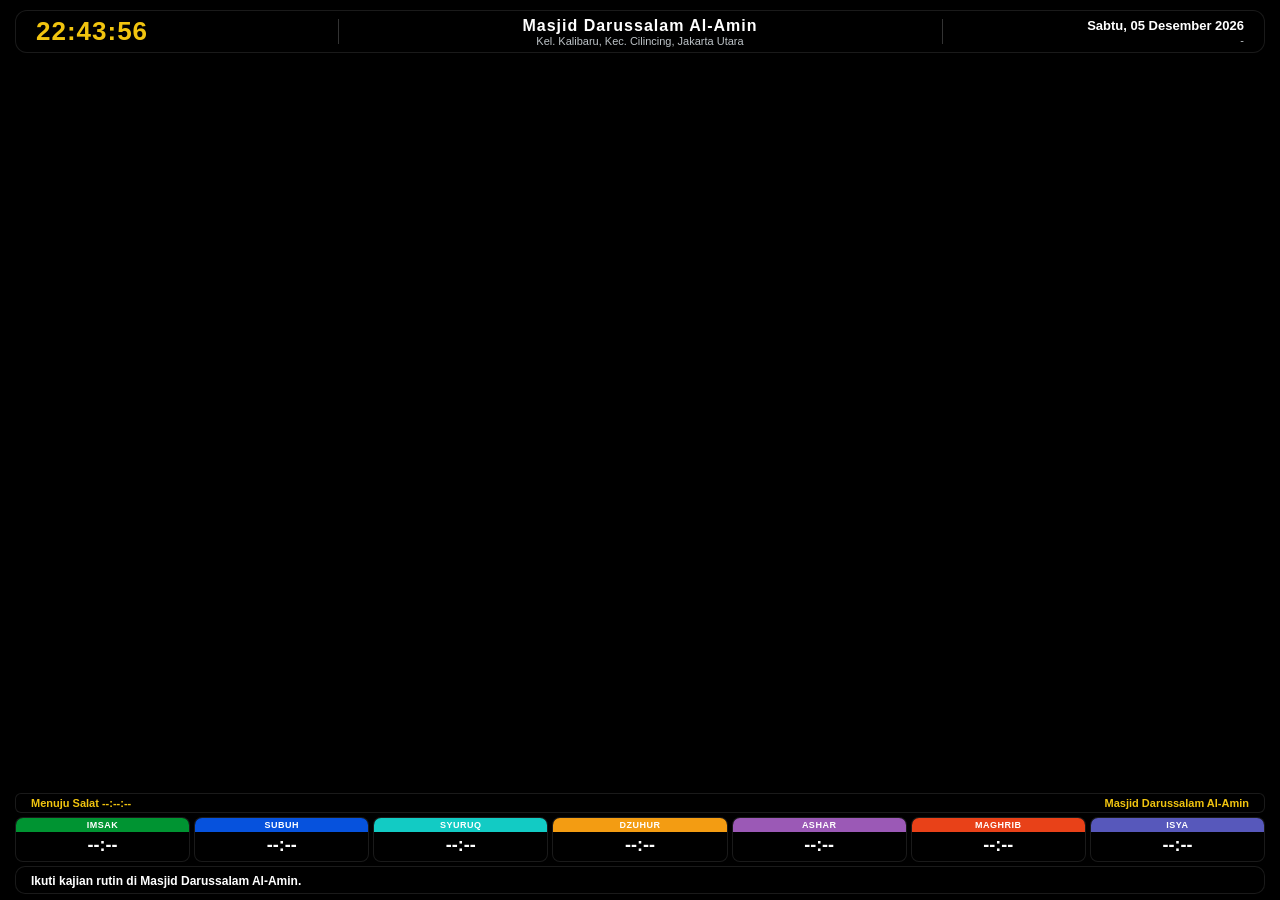
==== commit cca7baea: "Update index.html" ====
--- a/index.html
+++ b/index.html
@@ -3,26 +3,25 @@
 <head>
     <meta charset="UTF-8">
     <meta name="viewport" content="width=device-width, initial-scale=1.0">
-    <title>Digital Prayer Clock - Ultra Compact Dark</title>
+    <title>Digital Prayer Clock - Ultra Compact Lite</title>
     <style>
+        /* ================= CSS SUPER RINGAN & PIPIH ================= */
         * { margin: 0; padding: 0; box-sizing: border-box; font-family: 'Segoe UI', Tahoma, Geneva, Verdana, sans-serif; }
         body { background-color: #000; overflow: hidden; width: 100vw; height: 100vh; }
         
         .slideshow-container { position: absolute; top: 0; left: 0; width: 100%; height: 100%; z-index: 1; }
-        .slide-img { position: absolute; top: 0; left: 0; width: 100%; height: 100%; object-fit: cover; opacity: 0; transition: opacity 1.5s ease-in-out; }
+        .slide-img { position: absolute; top: 0; left: 0; width: 100%; height: 100%; object-fit: cover; opacity: 0; transition: opacity 1s ease-in-out; }
         .slide-img.active { opacity: 1; }
         
-        .tv-container { position: relative; width: 100vw; height: 100vh; display: flex; flex-direction: column; justify-content: space-between; z-index: 10; padding: 10px 15px; }
-        
-        /* ================= TEMA DARK GLASS & SUPER KECIL ================= */
-        
-        /* Header Atas (Gelap Transparan, Nempel Atas) */
+        /* Padding bawah dikurangi agar lebih mepet ke tepi TV */
+        .tv-container { position: relative; width: 100vw; height: 100vh; display: flex; flex-direction: column; justify-content: space-between; z-index: 10; padding: 10px 15px 6px 15px; }
+        
+        /* Header Atas */
         .top-bar { 
-            background: rgba(0, 0, 0, 0.5); 
-            backdrop-filter: blur(5px); -webkit-backdrop-filter: blur(5px);
+            background: rgba(0, 0, 0, 0.75); 
             display: flex; align-items: center; justify-content: space-between; 
             padding: 5px 20px; border-radius: 12px;
-            border: 1px solid rgba(255,255,255,0.15); box-shadow: 0 4px 10px rgba(0,0,0,0.3);
+            border: 1px solid rgba(255,255,255,0.1); 
         }
         .divider { width: 1px; height: 25px; background-color: rgba(255,255,255,0.2); margin: 0 15px; }
         
@@ -37,34 +36,32 @@
         .date-masehi { font-size: 13px; font-weight: 700; color: #fff; }
         .date-hijriah { font-size: 11px; color: #bdc3c7; margin-top: 1px; }
         
-        /* Spacer super besar di tengah agar background terekspos */
         .spacer { flex: 1; }
         
-        /* Grup Elemen Bawah (Dirapatkan agar tidak memakan layar) */
-        .bottom-group { display: flex; flex-direction: column; gap: 6px; }
-
-        /* Info Bar */
+        /* ================= GRUP BAWAH (SANGAT PIPIH) ================= */
+        .bottom-group { display: flex; flex-direction: column; gap: 4px; } /* Jarak antar elemen dirapatkan */
+
+        /* Info Bar Pipih */
         .info-bar { 
-            background: rgba(0, 0, 0, 0.5); backdrop-filter: blur(5px); 
+            background: rgba(0, 0, 0, 0.75);
             display: flex; justify-content: space-between; 
-            padding: 4px 15px; border-radius: 8px;
-            font-weight: 700; color: #f1c40f; font-size: 12px; 
+            padding: 3px 15px; border-radius: 6px;
+            font-weight: 700; color: #f1c40f; font-size: 11px; 
             border: 1px solid rgba(255,255,255,0.1);
         }
         
-        /* Tabel Jadwal Salat */
-        .schedule-table { display: flex; width: 100%; gap: 6px; }
+        /* Tabel Jadwal Salat Pipih */
+        .schedule-table { display: flex; width: 100%; gap: 4px; } /* Jarak antar kotak dirapatkan */
         .schedule-col { 
             flex: 1; text-align: center; display: flex; flex-direction: column; 
-            border-radius: 10px; overflow: hidden;
-            background: rgba(0, 0, 0, 0.55); backdrop-filter: blur(5px);
-            border: 1px solid rgba(255,255,255,0.15); transition: all 0.3s ease;
-        }
-        
-        .sched-header { color: #fff; font-weight: 700; font-size: 10px; padding: 4px 0; text-transform: uppercase; letter-spacing: 1px; }
-        .sched-time { color: #fff; font-size: 20px; font-weight: 800; padding: 5px 0; border-bottom: 3px solid transparent; }
-        
-        /* Warna Header (Lebih Solid agar kontras dengan kaca gelap) */
+            border-radius: 8px; overflow: hidden;
+            background: rgba(0, 0, 0, 0.75);
+            border: 1px solid rgba(255,255,255,0.1); 
+        }
+        
+        .sched-header { color: #fff; font-weight: 700; font-size: 9px; padding: 2px 0; text-transform: uppercase; letter-spacing: 0.5px; }
+        .sched-time { color: #fff; font-size: 18px; font-weight: 800; padding: 3px 0; border-bottom: 2px solid transparent; }
+        
         .bg-imsak { background: #009432; }
         .bg-subuh { background: #0652DD; }
         .bg-syuruq { background: #12cbc4; }
@@ -73,28 +70,28 @@
         .bg-magrib { background: #e84118; }
         .bg-isya { background: #5758BB; }
         
-        /* Efek Menyala (Aktif) */
-        .schedule-col.active { transform: translateY(-3px); box-shadow: 0 5px 15px rgba(243, 156, 18, 0.4); border: 1px solid #f39c12; }
+        /* Efek Menyala */
+        .schedule-col.active { background: rgba(0,0,0,0.9); border: 1px solid #f39c12; transform: scale(1.02); }
         .schedule-col.active .sched-header { background: #f39c12 !important; color: #000 !important; }
-        .schedule-col.active .sched-time { background: rgba(0,0,0,0.8); color: #f1c40f; border-bottom: 3px solid #f39c12; }
-        
-        /* Running Text */
+        .schedule-col.active .sched-time { color: #f1c40f; border-bottom: 2px solid #f39c12; }
+        
+        /* Running Text Pipih */
         .running-text-container { 
-            background: rgba(0, 0, 0, 0.6); backdrop-filter: blur(5px);
-            padding: 5px 15px; border-radius: 20px; overflow: hidden; white-space: nowrap; 
+            background: rgba(0, 0, 0, 0.85);
+            padding: 4px 15px; border-radius: 10px; overflow: hidden; white-space: nowrap; 
             border: 1px solid rgba(255,255,255,0.1);
         }
-        .running-text { display: inline-block; color: #fff; font-size: 13px; font-weight: 600; animation: marquee 35s linear infinite; }
+        .running-text { display: inline-block; color: #fff; font-size: 12px; font-weight: 600; animation: marquee 35s linear infinite; will-change: transform; }
         @keyframes marquee { 0% { transform: translateX(100vw); } 100% { transform: translateX(-100%); } }
 
         /* ================= LAYAR TAMBAHAN ================= */
         .iqomah-overlay {
             position: fixed; top: 0; left: 0; width: 100vw; height: 100vh;
-            background: rgba(0, 0, 0, 0.9); backdrop-filter: blur(10px);
+            background: rgba(0, 0, 0, 0.95);
             display: none; flex-direction: column; justify-content: center; align-items: center; z-index: 9998; color: #fff;
         }
         .iqomah-title { font-size: 40px; color: #f1c40f; margin-bottom: 5px; font-weight: 800; letter-spacing: 3px; }
-        .iqomah-timer { font-size: 150px; font-weight: 900; color: #fff; margin-bottom: 10px; text-shadow: 0px 5px 20px rgba(243,156,18,0.5); line-height: 1; }
+        .iqomah-timer { font-size: 150px; font-weight: 900; color: #fff; margin-bottom: 10px; line-height: 1; }
         .iqomah-subtitle { font-size: 20px; color: #ecf0f1; font-weight: 500; }
         .blank-overlay { position: fixed; top: 0; left: 0; width: 100vw; height: 100vh; background: #000; display: none; z-index: 9999; }
     </style>
@@ -103,7 +100,6 @@
     <div class="slideshow-container" id="slideshowContainer"></div>
 
     <div class="tv-container">
-        <!-- Header Atas -->
         <div class="top-bar">
             <div class="top-left"><div class="clock-display" id="liveClock">00:00:00</div></div>
             <div class="divider"></div>
@@ -120,7 +116,6 @@
 
         <div class="spacer"></div>
 
-        <!-- Grup Bawah (Rapat & Kecil) -->
         <div class="bottom-group">
             <div class="info-bar">
                 <div class="info-left" id="countdownSalat">Menuju Salat --:--:--</div>
@@ -173,6 +168,8 @@
         let lastActivePrayer = null;
         let iqomahInterval = null;
         let blankTimeout = null;
+        
+        let lastSlideshowData = ""; 
 
         function playBeep() {
             try {
@@ -197,13 +194,11 @@
                 createTone(now + 2.0, 0.8);
                 createTone(now + 3.0, 0.8);
                 createTone(now + 4.0, 0.8);
-            } catch (error) {
-                console.log("Audio diblokir browser:", error);
-            }
+            } catch (error) {}
         }
 
         function startIqomah() {
-            let iqomahTimeLeft = 10 * 60; // 10 Menit
+            let iqomahTimeLeft = 10 * 60; 
             document.getElementById('iqomahOverlay').style.display = 'flex';
             document.getElementById('iqomahTimer').innerText = '10:00';
             
@@ -285,7 +280,13 @@
             if (appData.SLIDESHOW) {
                 let activeSlides = appData.SLIDESHOW.filter(s => String(s.aktif).toLowerCase() === "true");
                 if (activeSlides.length > 0) {
-                    initSlideshow(activeSlides.map(s => s.url_foto));
+                    let newSlidesImages = activeSlides.map(s => s.url_foto);
+                    let newSlidesString = JSON.stringify(newSlidesImages);
+                    
+                    if (lastSlideshowData !== newSlidesString) {
+                        lastSlideshowData = newSlidesString;
+                        initSlideshow(newSlidesImages);
+                    }
                 }
             }
         }
@@ -357,7 +358,6 @@
             }
             lastActivePrayer = alarmId;
 
-            // ================= LOGIKA DELAY 20 MENIT =================
             let displayId = alarmId;
             let timeSincePrayer = currentSecs - currentPrayer.time;
             if (timeSincePrayer < 0) timeSincePrayer += 86400;
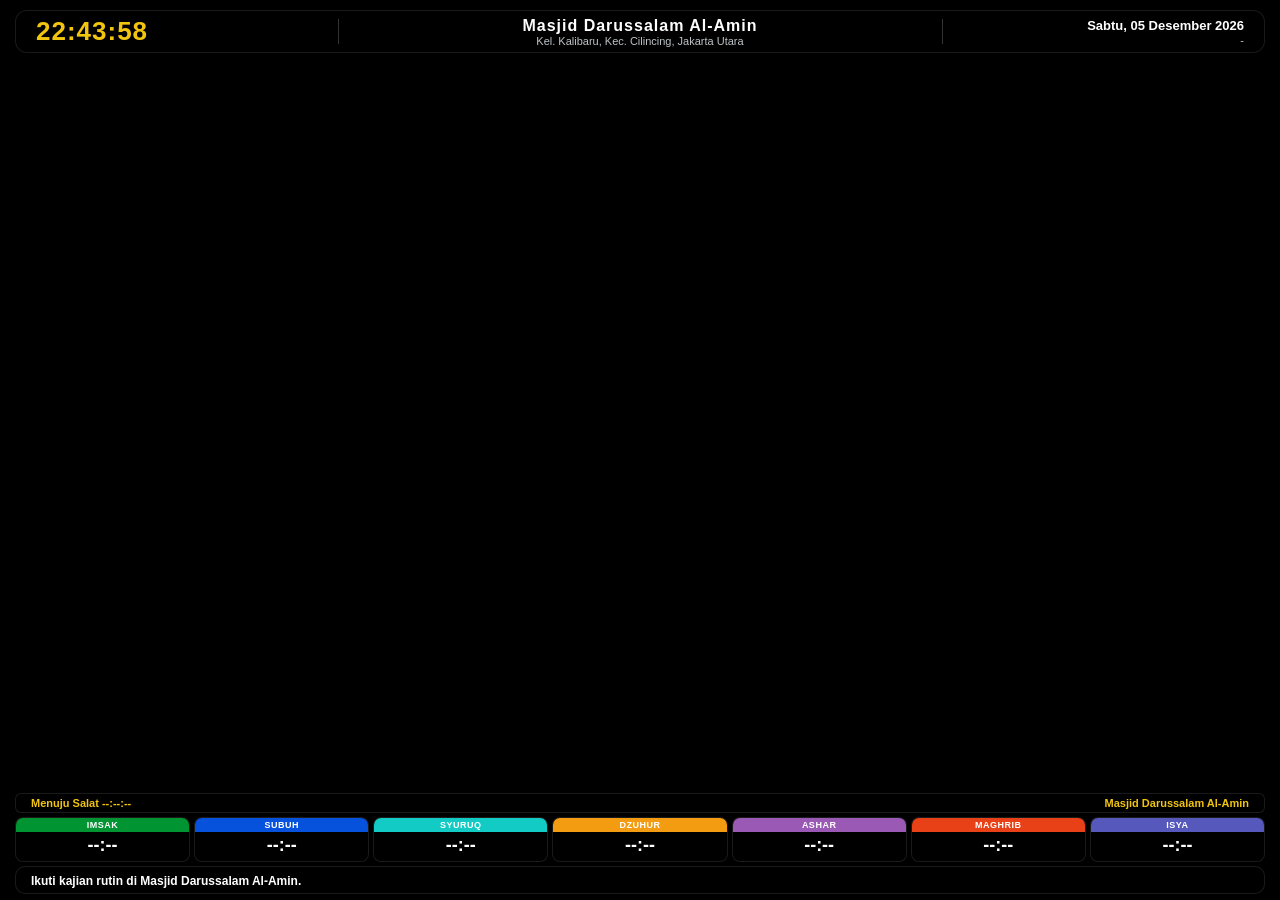
==== commit c291be2c: "Update index.html" ====
--- a/index.html
+++ b/index.html
@@ -3,30 +3,28 @@
 <head>
     <meta charset="UTF-8">
     <meta name="viewport" content="width=device-width, initial-scale=1.0">
-    <title>Digital Prayer Clock - Ultra Compact Lite</title>
+    <title>Digital Prayer Clock - Ultimate Optimized</title>
     <style>
-        /* ================= CSS SUPER RINGAN & PIPIH ================= */
+        /* ================= CSS HARDWARE ACCELERATED & PIPIH ================= */
         * { margin: 0; padding: 0; box-sizing: border-box; font-family: 'Segoe UI', Tahoma, Geneva, Verdana, sans-serif; }
         body { background-color: #000; overflow: hidden; width: 100vw; height: 100vh; }
         
-        .slideshow-container { position: absolute; top: 0; left: 0; width: 100%; height: 100%; z-index: 1; }
-        .slide-img { position: absolute; top: 0; left: 0; width: 100%; height: 100%; object-fit: cover; opacity: 0; transition: opacity 1s ease-in-out; }
+        .slideshow-container { position: absolute; top: 0; left: 0; width: 100%; height: 100%; z-index: 1; background-color: #000; }
+        /* GPU Acceleration untuk pergantian gambar */
+        .slide-img { position: absolute; top: 0; left: 0; width: 100%; height: 100%; object-fit: cover; opacity: 0; transition: opacity 1s ease-in-out; will-change: opacity; transform: translateZ(0); }
         .slide-img.active { opacity: 1; }
         
-        /* Padding bawah dikurangi agar lebih mepet ke tepi TV */
         .tv-container { position: relative; width: 100vw; height: 100vh; display: flex; flex-direction: column; justify-content: space-between; z-index: 10; padding: 10px 15px 6px 15px; }
         
-        /* Header Atas */
         .top-bar { 
             background: rgba(0, 0, 0, 0.75); 
             display: flex; align-items: center; justify-content: space-between; 
-            padding: 5px 20px; border-radius: 12px;
-            border: 1px solid rgba(255,255,255,0.1); 
+            padding: 5px 20px; border-radius: 12px; border: 1px solid rgba(255,255,255,0.1); 
         }
         .divider { width: 1px; height: 25px; background-color: rgba(255,255,255,0.2); margin: 0 15px; }
         
         .top-left { flex: 1; text-align: left; }
-        .clock-display { font-size: 26px; font-weight: 900; color: #f1c40f; letter-spacing: 1px; }
+        .clock-display { font-size: 26px; font-weight: 900; color: #f1c40f; letter-spacing: 1px; font-variant-numeric: tabular-nums; }
         
         .top-center { flex: 2; text-align: center; }
         .top-center h1 { font-size: 16px; color: #fff; margin-bottom: 0px; font-weight: 800; letter-spacing: 1px; }
@@ -38,10 +36,8 @@
         
         .spacer { flex: 1; }
         
-        /* ================= GRUP BAWAH (SANGAT PIPIH) ================= */
-        .bottom-group { display: flex; flex-direction: column; gap: 4px; } /* Jarak antar elemen dirapatkan */
-
-        /* Info Bar Pipih */
+        .bottom-group { display: flex; flex-direction: column; gap: 4px; }
+
         .info-bar { 
             background: rgba(0, 0, 0, 0.75);
             display: flex; justify-content: space-between; 
@@ -50,13 +46,12 @@
             border: 1px solid rgba(255,255,255,0.1);
         }
         
-        /* Tabel Jadwal Salat Pipih */
-        .schedule-table { display: flex; width: 100%; gap: 4px; } /* Jarak antar kotak dirapatkan */
+        .schedule-table { display: flex; width: 100%; gap: 4px; }
         .schedule-col { 
             flex: 1; text-align: center; display: flex; flex-direction: column; 
-            border-radius: 8px; overflow: hidden;
-            background: rgba(0, 0, 0, 0.75);
+            border-radius: 8px; overflow: hidden; background: rgba(0, 0, 0, 0.75);
             border: 1px solid rgba(255,255,255,0.1); 
+            /* Dihapus efek transition untuk mengurangi render GPU */
         }
         
         .sched-header { color: #fff; font-weight: 700; font-size: 9px; padding: 2px 0; text-transform: uppercase; letter-spacing: 0.5px; }
@@ -70,28 +65,28 @@
         .bg-magrib { background: #e84118; }
         .bg-isya { background: #5758BB; }
         
-        /* Efek Menyala */
         .schedule-col.active { background: rgba(0,0,0,0.9); border: 1px solid #f39c12; transform: scale(1.02); }
         .schedule-col.active .sched-header { background: #f39c12 !important; color: #000 !important; }
         .schedule-col.active .sched-time { color: #f1c40f; border-bottom: 2px solid #f39c12; }
         
-        /* Running Text Pipih */
         .running-text-container { 
-            background: rgba(0, 0, 0, 0.85);
-            padding: 4px 15px; border-radius: 10px; overflow: hidden; white-space: nowrap; 
-            border: 1px solid rgba(255,255,255,0.1);
-        }
-        .running-text { display: inline-block; color: #fff; font-size: 12px; font-weight: 600; animation: marquee 35s linear infinite; will-change: transform; }
-        @keyframes marquee { 0% { transform: translateX(100vw); } 100% { transform: translateX(-100%); } }
-
-        /* ================= LAYAR TAMBAHAN ================= */
+            background: rgba(0, 0, 0, 0.85); padding: 4px 15px; border-radius: 10px; 
+            overflow: hidden; white-space: nowrap; border: 1px solid rgba(255,255,255,0.1);
+        }
+        /* GPU Acceleration mutlak untuk teks berjalan agar tidak lag */
+        .running-text { 
+            display: inline-block; color: #fff; font-size: 12px; font-weight: 600; 
+            animation: marquee 35s linear infinite; will-change: transform; transform: translateZ(0); 
+        }
+        @keyframes marquee { 0% { transform: translate3d(100vw, 0, 0); } 100% { transform: translate3d(-100%, 0, 0); } }
+
         .iqomah-overlay {
             position: fixed; top: 0; left: 0; width: 100vw; height: 100vh;
             background: rgba(0, 0, 0, 0.95);
             display: none; flex-direction: column; justify-content: center; align-items: center; z-index: 9998; color: #fff;
         }
         .iqomah-title { font-size: 40px; color: #f1c40f; margin-bottom: 5px; font-weight: 800; letter-spacing: 3px; }
-        .iqomah-timer { font-size: 150px; font-weight: 900; color: #fff; margin-bottom: 10px; line-height: 1; }
+        .iqomah-timer { font-size: 150px; font-weight: 900; color: #fff; margin-bottom: 10px; line-height: 1; font-variant-numeric: tabular-nums; }
         .iqomah-subtitle { font-size: 20px; color: #ecf0f1; font-weight: 500; }
         .blank-overlay { position: fixed; top: 0; left: 0; width: 100vw; height: 100vh; background: #000; display: none; z-index: 9999; }
     </style>
@@ -152,31 +147,40 @@
 
     <script>
     document.addEventListener("DOMContentLoaded", function () {
-        const liveClock = document.getElementById("liveClock");
-        const dateMasehi = document.getElementById("dateMasehi");
-        const dateHijriah = document.getElementById("dateHijriah");
-        const namaMasjidDisplay = document.getElementById("namaMasjidDisplay");
-        const lokasiDisplay = document.getElementById("lokasiDisplay");
+        // Caching DOM Element agar TV tidak terus-menerus mencari id
+        const elClock = document.getElementById("liveClock");
+        const elDateM = document.getElementById("dateMasehi");
+        const elDateH = document.getElementById("dateHijriah");
+        const elNamaMasjid = document.getElementById("namaMasjidDisplay");
+        const elLokasi = document.getElementById("lokasiDisplay");
         const slideshowContainer = document.getElementById("slideshowContainer");
-        const runningTextContent = document.getElementById("runningTextContent");
-        const countdownSalat = document.getElementById("countdownSalat");
-
+        const elRunningText = document.getElementById("runningTextContent");
+        const elCountdown = document.getElementById("countdownSalat");
+        
         let appData = {};
         let currentSlideIndex = 0;
         let slideshowInterval = null;
         let currentSchedule = {};
-        let lastActivePrayer = null;
+        
         let iqomahInterval = null;
         let blankTimeout = null;
         
-        let lastSlideshowData = ""; 
+        // --- VARIABEL STATE UNTUK SMART-UPDATE ---
+        let state = {
+            clockStr: "",
+            dateStr: "",
+            hijriKey: "",
+            countdownStr: "",
+            activeDisplayId: "",
+            alarmId: "",
+            slideshowStr: ""
+        };
 
         function playBeep() {
             try {
                 const AudioContext = window.AudioContext || window.webkitAudioContext;
                 const ctx = new AudioContext();
                 const now = ctx.currentTime;
-                
                 function createTone(startTime, duration) {
                     const osc = ctx.createOscillator();
                     const gain = ctx.createGain();
@@ -199,8 +203,11 @@
 
         function startIqomah() {
             let iqomahTimeLeft = 10 * 60; 
-            document.getElementById('iqomahOverlay').style.display = 'flex';
-            document.getElementById('iqomahTimer').innerText = '10:00';
+            const overlay = document.getElementById('iqomahOverlay');
+            const timerEl = document.getElementById('iqomahTimer');
+            
+            overlay.style.display = 'flex';
+            timerEl.innerText = '10:00';
             
             if (iqomahInterval) clearInterval(iqomahInterval);
             if (blankTimeout) clearTimeout(blankTimeout);
@@ -209,7 +216,7 @@
                 iqomahTimeLeft--;
                 let m = Math.floor(iqomahTimeLeft / 60);
                 let s = iqomahTimeLeft % 60;
-                document.getElementById('iqomahTimer').innerText = `${String(m).padStart(2, '0')}:${String(s).padStart(2, '0')}`;
+                timerEl.innerText = `${String(m).padStart(2, '0')}:${String(s).padStart(2, '0')}`;
 
                 if (iqomahTimeLeft <= 0) {
                     clearInterval(iqomahInterval);
@@ -220,9 +227,10 @@
 
         function startBlankScreen() {
             document.getElementById('iqomahOverlay').style.display = 'none';
-            document.getElementById('blankOverlay').style.display = 'block';
+            const blankEl = document.getElementById('blankOverlay');
+            blankEl.style.display = 'block';
             blankTimeout = setTimeout(() => {
-                document.getElementById('blankOverlay').style.display = 'none';
+                blankEl.style.display = 'none';
             }, 5 * 60 * 1000); 
         }
 
@@ -241,13 +249,19 @@
         function updateUIFromDatabase() {
             if (appData.PENGATURAN) {
                 appData.PENGATURAN.forEach(item => {
-                    if (item.kunci === "nama_masjid" && namaMasjidDisplay) namaMasjidDisplay.innerText = item.nilai;
-                    if (item.kunci === "lokasi" && lokasiDisplay) lokasiDisplay.innerText = item.nilai;
+                    if (item.kunci === "nama_masjid") {
+                        if(elNamaMasjid.innerText !== item.nilai) elNamaMasjid.innerText = item.nilai;
+                    }
+                    if (item.kunci === "lokasi") {
+                        if(elLokasi.innerText !== item.nilai) elLokasi.innerText = item.nilai;
+                    }
                 });
             }
             if (appData.ALARM) {
                 appData.ALARM.forEach(item => {
-                    if (item.kunci === "running_text" && runningTextContent) runningTextContent.innerText = item.nilai;
+                    if (item.kunci === "running_text" && elRunningText.innerText !== item.nilai) {
+                        elRunningText.innerText = item.nilai;
+                    }
                 });
             }
             if (appData.JADWAL_SHOLAT && appData.JADWAL_SHOLAT.length > 0) {
@@ -283,8 +297,8 @@
                     let newSlidesImages = activeSlides.map(s => s.url_foto);
                     let newSlidesString = JSON.stringify(newSlidesImages);
                     
-                    if (lastSlideshowData !== newSlidesString) {
-                        lastSlideshowData = newSlidesString;
+                    if (state.slideshowStr !== newSlidesString) {
+                        state.slideshowStr = newSlidesString;
                         initSlideshow(newSlidesImages);
                     }
                 }
@@ -302,7 +316,7 @@
         function getHijriDate(dateObj) {
             const hijriMonths = ["Muharram", "Safar", "Rabi'ul Awal", "Rabi'ul Akhir", "Jumadil Awal", "Jumadil Akhir", "Rajab", "Sya'ban", "Ramadhan", "Syawal", "Zulqa'dah", "Zulhijjah"];
             try {
-                let formatter = new Intl.DateTimeFormat('en-US-u-ca-islamic-umalqura', { day: 'numeric', month: 'numeric', year: 'numeric' });
+                let formatter = new Intl.DateTimeFormat('id-ID-u-ca-islamic-umalqura', { day: 'numeric', month: 'numeric', year: 'numeric' });
                 let parts = formatter.formatToParts(dateObj);
                 let hDay = parts.find(p => p.type === 'day').value;
                 let hMonth = parts.find(p => p.type === 'month').value;
@@ -315,12 +329,20 @@
             const now = new Date();
             const currentSecs = (now.getHours() * 3600) + (now.getMinutes() * 60) + now.getSeconds();
             
-            if (liveClock) {
-                liveClock.innerText = `${String(now.getHours()).padStart(2, '0')}:${String(now.getMinutes()).padStart(2, '0')}:${String(now.getSeconds()).padStart(2, '0')}`;
-            }
-            if (dateMasehi) {
-                dateMasehi.innerText = now.toLocaleDateString('id-ID', { weekday: 'long', day: '2-digit', month: 'long', year: 'numeric' });
-            }
+            // 1. SMART UPDATE: Jam Masehi (Hanya render jika detik berubah)
+            const newClockStr = `${String(now.getHours()).padStart(2, '0')}:${String(now.getMinutes()).padStart(2, '0')}:${String(now.getSeconds()).padStart(2, '0')}`;
+            if (state.clockStr !== newClockStr) {
+                elClock.innerText = newClockStr;
+                state.clockStr = newClockStr;
+            }
+            
+            // 2. SMART UPDATE: Tanggal Masehi (Hanya render sekali sehari)
+            const newDateStr = now.toLocaleDateString('id-ID', { weekday: 'long', day: '2-digit', month: 'long', year: 'numeric' });
+            if (state.dateStr !== newDateStr) {
+                elDateM.innerText = newDateStr;
+                state.dateStr = newDateStr;
+            }
+            
             if (!currentSchedule || !currentSchedule.subuh) return;
 
             let prayers = [
@@ -333,61 +355,83 @@
                 { id: 'isya', time: timeToSeconds(currentSchedule.isya), name: 'Isya' }
             ];
 
-            let alarmId = 'isya';
+            let newAlarmId = 'isya';
             let currentPrayer = prayers[6];
             let nextPrayer = prayers[0];
 
             for (let i = 0; i < prayers.length; i++) {
                 if (currentSecs < prayers[i].time) {
-                    alarmId = i === 0 ? 'isya' : prayers[i - 1].id;
+                    newAlarmId = i === 0 ? 'isya' : prayers[i - 1].id;
                     currentPrayer = i === 0 ? prayers[6] : prayers[i - 1];
                     nextPrayer = prayers[i];
                     break;
                 } else if (i === prayers.length - 1) {
-                    alarmId = prayers[i].id;
+                    newAlarmId = prayers[i].id;
                     currentPrayer = prayers[i];
                     nextPrayer = { name: 'Imsak', time: prayers[0].time + 86400, id: 'imsak' }; 
                 }
             }
 
-            if (lastActivePrayer !== null && lastActivePrayer !== alarmId) {
+            // TRIGGER ALARM BEBAS STUCK
+            if (state.alarmId !== "" && state.alarmId !== newAlarmId) {
                 playBeep(); 
-                if (['subuh', 'zuhur', 'asar', 'magrib', 'isya'].includes(alarmId)) {
+                if (['subuh', 'zuhur', 'asar', 'magrib', 'isya'].includes(newAlarmId)) {
                     startIqomah();
                 }
             }
-            lastActivePrayer = alarmId;
-
-            let displayId = alarmId;
+            state.alarmId = newAlarmId;
+
+            // LOGIKA 20 MENIT (Penentu Tampilan)
+            let newDisplayId = newAlarmId;
             let timeSincePrayer = currentSecs - currentPrayer.time;
             if (timeSincePrayer < 0) timeSincePrayer += 86400;
 
+            let newCountdownStr = "";
             if (timeSincePrayer <= 1200) {
-                displayId = currentPrayer.id;
-                if (countdownSalat) countdownSalat.innerText = `Waktu ${currentPrayer.name} Sedang Berlangsung`;
+                newDisplayId = currentPrayer.id;
+                newCountdownStr = `Waktu ${currentPrayer.name} Sedang Berlangsung`;
             } else {
-                displayId = nextPrayer.id;
+                newDisplayId = nextPrayer.id;
                 let diffSecs = nextPrayer.time - currentSecs;
                 if (diffSecs < 0) diffSecs += 86400;
                 
                 let h = Math.floor(diffSecs / 3600);
                 let m = Math.floor((diffSecs % 3600) / 60);
                 let s = diffSecs % 60;
-                if (countdownSalat) countdownSalat.innerText = `Menuju ${nextPrayer.name} -${String(h).padStart(2, '0')}:${String(m).padStart(2, '0')}:${String(s).padStart(2, '0')}`;
-            }
-
-            ['imsak', 'subuh', 'syuruq', 'zuhur', 'asar', 'magrib', 'isya'].forEach(p => {
-                let el = document.getElementById(`col-${p}`);
-                if (el) el.classList.remove('active');
-            });
-            let activeCard = document.getElementById(`col-${displayId}`);
-            if (activeCard) activeCard.classList.add('active');
-
-            if (dateHijriah && currentSchedule.magrib) {
+                newCountdownStr = `Menuju ${nextPrayer.name} -${String(h).padStart(2, '0')}:${String(m).padStart(2, '0')}:${String(s).padStart(2, '0')}`;
+            }
+
+            // 3. SMART UPDATE: Hitung Mundur (Hanya render jika string berubah)
+            if (state.countdownStr !== newCountdownStr) {
+                elCountdown.innerText = newCountdownStr;
+                state.countdownStr = newCountdownStr;
+            }
+
+            // 4. SMART UPDATE: Highlight Aktif (Hanya hapus/tambah class saat pindah waktu)
+            if (state.activeDisplayId !== newDisplayId) {
+                if (state.activeDisplayId !== "") {
+                    let oldEl = document.getElementById(`col-${state.activeDisplayId}`);
+                    if (oldEl) oldEl.classList.remove('active');
+                }
+                let newEl = document.getElementById(`col-${newDisplayId}`);
+                if (newEl) newEl.classList.add('active');
+                
+                state.activeDisplayId = newDisplayId;
+            }
+
+            // 5. SMART UPDATE: Tanggal Hijriah (Super Berat jika tidak dibatasi)
+            if (currentSchedule.magrib) {
                 let magribSecs = timeToSeconds(currentSchedule.magrib);
-                let hijriDateObj = new Date();
-                if (currentSecs >= magribSecs) hijriDateObj.setDate(hijriDateObj.getDate() + 1);
-                dateHijriah.innerText = getHijriDate(hijriDateObj);
+                let isAfterMagrib = currentSecs >= magribSecs;
+                let newHijriKey = now.getDate() + "-" + isAfterMagrib;
+                
+                // Mencegah konversi format Intl setiap 1 detik
+                if (state.hijriKey !== newHijriKey) {
+                    let hijriDateObj = new Date();
+                    if (isAfterMagrib) hijriDateObj.setDate(hijriDateObj.getDate() + 1);
+                    elDateH.innerText = getHijriDate(hijriDateObj);
+                    state.hijriKey = newHijriKey;
+                }
             }
         }
 
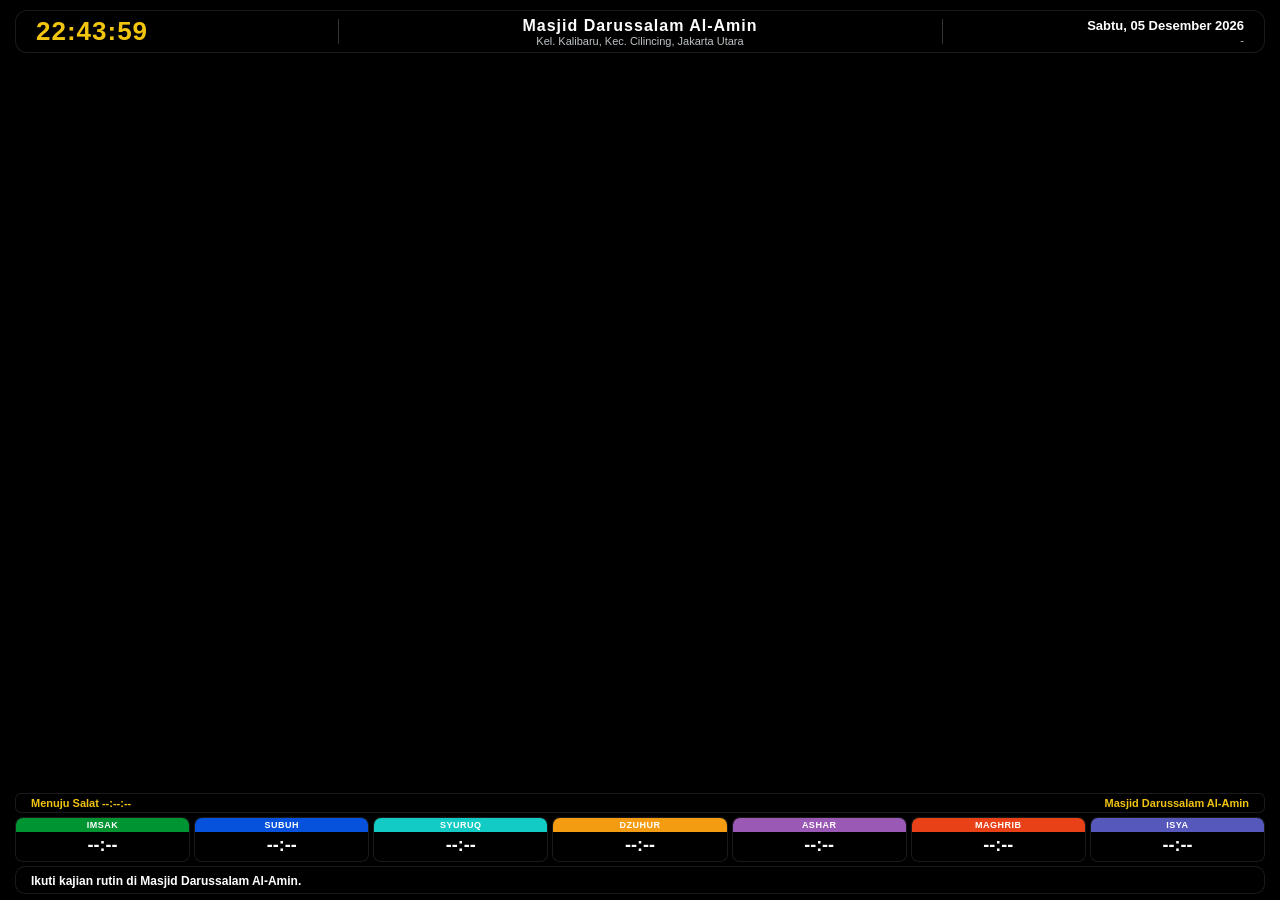
==== commit c9950f56: "Update index.html" ====
--- a/index.html
+++ b/index.html
@@ -10,7 +10,6 @@
         body { background-color: #000; overflow: hidden; width: 100vw; height: 100vh; }
         
         .slideshow-container { position: absolute; top: 0; left: 0; width: 100%; height: 100%; z-index: 1; background-color: #000; }
-        /* GPU Acceleration untuk pergantian gambar */
         .slide-img { position: absolute; top: 0; left: 0; width: 100%; height: 100%; object-fit: cover; opacity: 0; transition: opacity 1s ease-in-out; will-change: opacity; transform: translateZ(0); }
         .slide-img.active { opacity: 1; }
         
@@ -51,7 +50,6 @@
             flex: 1; text-align: center; display: flex; flex-direction: column; 
             border-radius: 8px; overflow: hidden; background: rgba(0, 0, 0, 0.75);
             border: 1px solid rgba(255,255,255,0.1); 
-            /* Dihapus efek transition untuk mengurangi render GPU */
         }
         
         .sched-header { color: #fff; font-weight: 700; font-size: 9px; padding: 2px 0; text-transform: uppercase; letter-spacing: 0.5px; }
@@ -73,21 +71,13 @@
             background: rgba(0, 0, 0, 0.85); padding: 4px 15px; border-radius: 10px; 
             overflow: hidden; white-space: nowrap; border: 1px solid rgba(255,255,255,0.1);
         }
-        /* GPU Acceleration mutlak untuk teks berjalan agar tidak lag */
         .running-text { 
             display: inline-block; color: #fff; font-size: 12px; font-weight: 600; 
             animation: marquee 35s linear infinite; will-change: transform; transform: translateZ(0); 
         }
         @keyframes marquee { 0% { transform: translate3d(100vw, 0, 0); } 100% { transform: translate3d(-100%, 0, 0); } }
 
-        .iqomah-overlay {
-            position: fixed; top: 0; left: 0; width: 100vw; height: 100vh;
-            background: rgba(0, 0, 0, 0.95);
-            display: none; flex-direction: column; justify-content: center; align-items: center; z-index: 9998; color: #fff;
-        }
-        .iqomah-title { font-size: 40px; color: #f1c40f; margin-bottom: 5px; font-weight: 800; letter-spacing: 3px; }
-        .iqomah-timer { font-size: 150px; font-weight: 900; color: #fff; margin-bottom: 10px; line-height: 1; font-variant-numeric: tabular-nums; }
-        .iqomah-subtitle { font-size: 20px; color: #ecf0f1; font-weight: 500; }
+        /* LAYAR GELAP SHALAT */
         .blank-overlay { position: fixed; top: 0; left: 0; width: 100vw; height: 100vh; background: #000; display: none; z-index: 9999; }
     </style>
 </head>
@@ -133,13 +123,6 @@
         </div>
     </div>
 
-    <!-- LAYAR IQOMAH -->
-    <div id="iqomahOverlay" class="iqomah-overlay">
-        <h1 class="iqomah-title">WAKTU IQOMAH</h1>
-        <div class="iqomah-timer" id="iqomahTimer">10:00</div>
-        <p class="iqomah-subtitle">Mohon luruskan dan rapatkan shaf shalat</p>
-    </div>
-
     <!-- LAYAR GELAP SHALAT -->
     <div id="blankOverlay" class="blank-overlay"></div>
 
@@ -147,7 +130,6 @@
 
     <script>
     document.addEventListener("DOMContentLoaded", function () {
-        // Caching DOM Element agar TV tidak terus-menerus mencari id
         const elClock = document.getElementById("liveClock");
         const elDateM = document.getElementById("dateMasehi");
         const elDateH = document.getElementById("dateHijriah");
@@ -161,11 +143,8 @@
         let currentSlideIndex = 0;
         let slideshowInterval = null;
         let currentSchedule = {};
-        
-        let iqomahInterval = null;
         let blankTimeout = null;
         
-        // --- VARIABEL STATE UNTUK SMART-UPDATE ---
         let state = {
             clockStr: "",
             dateStr: "",
@@ -201,37 +180,13 @@
             } catch (error) {}
         }
 
-        function startIqomah() {
-            let iqomahTimeLeft = 10 * 60; 
-            const overlay = document.getElementById('iqomahOverlay');
-            const timerEl = document.getElementById('iqomahTimer');
-            
-            overlay.style.display = 'flex';
-            timerEl.innerText = '10:00';
-            
-            if (iqomahInterval) clearInterval(iqomahInterval);
-            if (blankTimeout) clearTimeout(blankTimeout);
-
-            iqomahInterval = setInterval(() => {
-                iqomahTimeLeft--;
-                let m = Math.floor(iqomahTimeLeft / 60);
-                let s = iqomahTimeLeft % 60;
-                timerEl.innerText = `${String(m).padStart(2, '0')}:${String(s).padStart(2, '0')}`;
-
-                if (iqomahTimeLeft <= 0) {
-                    clearInterval(iqomahInterval);
-                    startBlankScreen();
-                }
-            }, 1000);
-        }
-
         function startBlankScreen() {
-            document.getElementById('iqomahOverlay').style.display = 'none';
             const blankEl = document.getElementById('blankOverlay');
             blankEl.style.display = 'block';
+            if (blankTimeout) clearTimeout(blankTimeout);
             blankTimeout = setTimeout(() => {
                 blankEl.style.display = 'none';
-            }, 5 * 60 * 1000); 
+            }, 5 * 60 * 1000); // Layar gelap selama 5 menit
         }
 
         async function fetchData() {
@@ -329,14 +284,12 @@
             const now = new Date();
             const currentSecs = (now.getHours() * 3600) + (now.getMinutes() * 60) + now.getSeconds();
             
-            // 1. SMART UPDATE: Jam Masehi (Hanya render jika detik berubah)
             const newClockStr = `${String(now.getHours()).padStart(2, '0')}:${String(now.getMinutes()).padStart(2, '0')}:${String(now.getSeconds()).padStart(2, '0')}`;
             if (state.clockStr !== newClockStr) {
                 elClock.innerText = newClockStr;
                 state.clockStr = newClockStr;
             }
             
-            // 2. SMART UPDATE: Tanggal Masehi (Hanya render sekali sehari)
             const newDateStr = now.toLocaleDateString('id-ID', { weekday: 'long', day: '2-digit', month: 'long', year: 'numeric' });
             if (state.dateStr !== newDateStr) {
                 elDateM.innerText = newDateStr;
@@ -372,16 +325,15 @@
                 }
             }
 
-            // TRIGGER ALARM BEBAS STUCK
+            // TRIGGER ALARM & LANGSUNG MASUK LAYAR GELAP (TANPA TIMER IQOMAH)
             if (state.alarmId !== "" && state.alarmId !== newAlarmId) {
                 playBeep(); 
                 if (['subuh', 'zuhur', 'asar', 'magrib', 'isya'].includes(newAlarmId)) {
-                    startIqomah();
+                    startBlankScreen(); 
                 }
             }
             state.alarmId = newAlarmId;
 
-            // LOGIKA 20 MENIT (Penentu Tampilan)
             let newDisplayId = newAlarmId;
             let timeSincePrayer = currentSecs - currentPrayer.time;
             if (timeSincePrayer < 0) timeSincePrayer += 86400;
@@ -401,13 +353,11 @@
                 newCountdownStr = `Menuju ${nextPrayer.name} -${String(h).padStart(2, '0')}:${String(m).padStart(2, '0')}:${String(s).padStart(2, '0')}`;
             }
 
-            // 3. SMART UPDATE: Hitung Mundur (Hanya render jika string berubah)
             if (state.countdownStr !== newCountdownStr) {
                 elCountdown.innerText = newCountdownStr;
                 state.countdownStr = newCountdownStr;
             }
 
-            // 4. SMART UPDATE: Highlight Aktif (Hanya hapus/tambah class saat pindah waktu)
             if (state.activeDisplayId !== newDisplayId) {
                 if (state.activeDisplayId !== "") {
                     let oldEl = document.getElementById(`col-${state.activeDisplayId}`);
@@ -415,17 +365,14 @@
                 }
                 let newEl = document.getElementById(`col-${newDisplayId}`);
                 if (newEl) newEl.classList.add('active');
-                
                 state.activeDisplayId = newDisplayId;
             }
 
-            // 5. SMART UPDATE: Tanggal Hijriah (Super Berat jika tidak dibatasi)
             if (currentSchedule.magrib) {
                 let magribSecs = timeToSeconds(currentSchedule.magrib);
                 let isAfterMagrib = currentSecs >= magribSecs;
                 let newHijriKey = now.getDate() + "-" + isAfterMagrib;
                 
-                // Mencegah konversi format Intl setiap 1 detik
                 if (state.hijriKey !== newHijriKey) {
                     let hijriDateObj = new Date();
                     if (isAfterMagrib) hijriDateObj.setDate(hijriDateObj.getDate() + 1);
